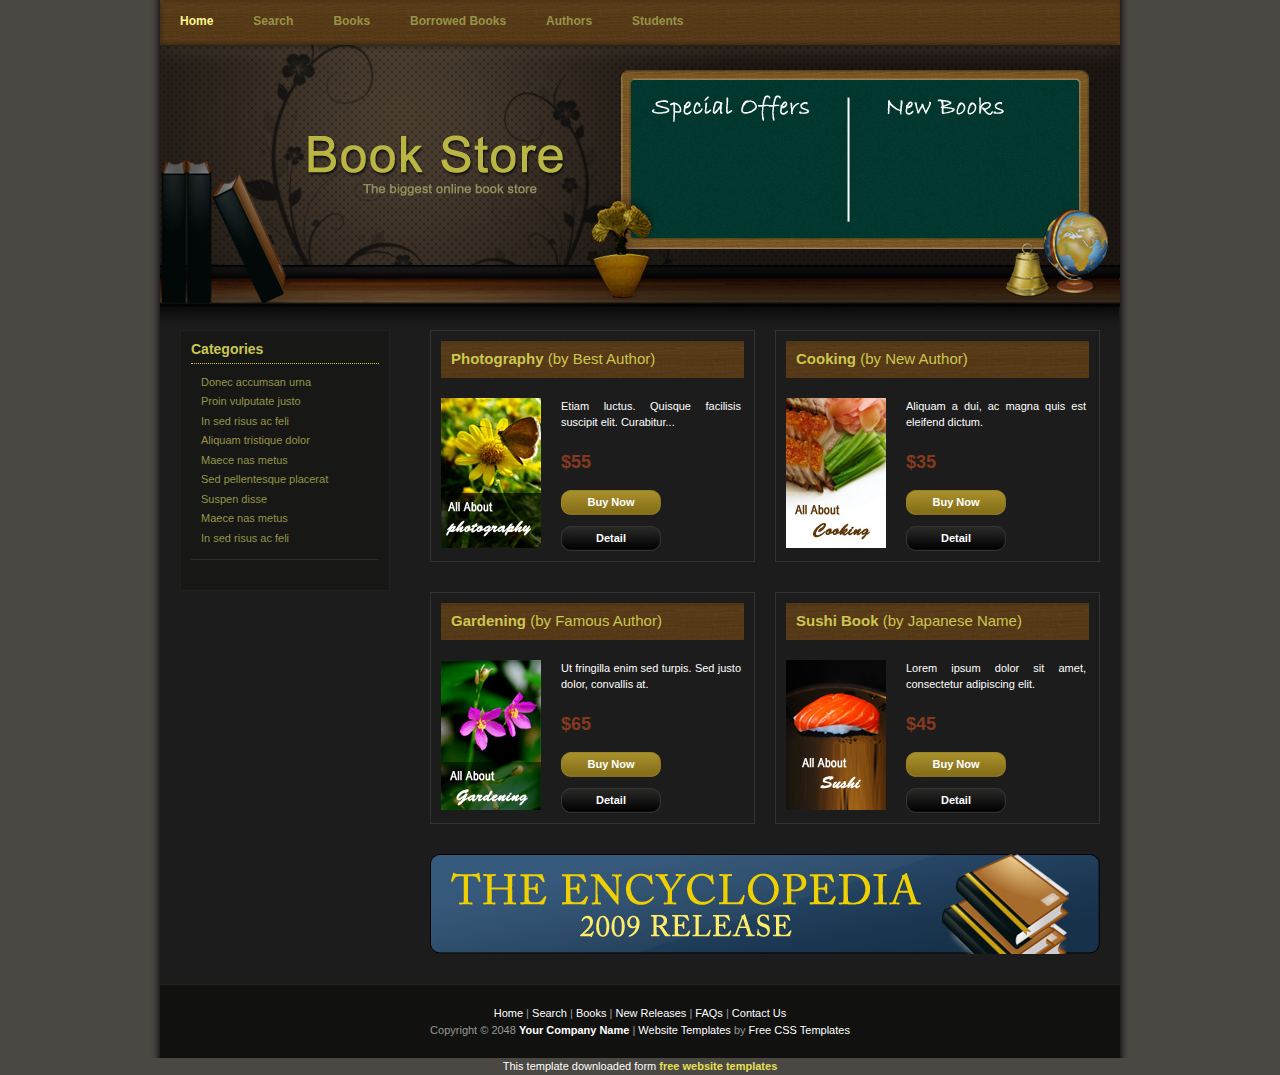
==== front-end/index.html @ 929067f2 "15_1_Restful_api_flask_app" ====
<!DOCTYPE html PUBLIC "-//W3C//DTD XHTML 1.0 Transitional//EN" "http://www.w3.org/TR/xhtml1/DTD/xhtml1-transitional.dtd">
<html lang ="http://www.w3.org/1999/xhtml">
<head>
<meta http-equiv="Content-Type" content="text/html; charset=utf-8" />
<title>Book Store Template, Free CSS Template, CSS Website Layout</title>
<meta name="keywords" content="Book Store Template, Free CSS Template, CSS Website Layout, CSS, HTML" />
<meta name="description" content="Book Store Template, Free CSS Template, Download CSS Website" />
<link href="templatemo_style.css" rel="stylesheet" type="text/css" />
</head>
<body>
<!--  Free CSS Templates from www.templatemo.com -->
<div id="templatemo_container">
	<div id="templatemo_menu">
    	<ul>
            <li><a href="index.html" class="current">Home</a></li>
            <li><a href="subpage.html">Search</a></li>
            <li><a href="subpage.html">Books</a></li>            
            <li><a href="subpage.html">Borrowed Books</a></li>  
            <li><a href="#">Authors</a></li> 
            <li><a href="#">Students</a></li>
    	</ul>
    </div> <!-- end of menu -->
    
    <div id="templatemo_header">
    </div> <!-- end of header -->
    
    <div id="templatemo_content">
    	
        <div id="templatemo_content_left">
        	<div class="templatemo_content_left_section">
            	<h1>Categories</h1>
                <ul>
                    <li><a href="subpage.html">Donec accumsan urna</a></li>
                    <li><a href="subpage.html">Proin vulputate justo</a></li>
                    <li><a href="#">In sed risus ac feli</a></li>
                    <li><a href="#">Aliquam tristique dolor</a></li>
                    <li><a href="#">Maece nas metus</a></li>
                    <li><a href="#">Sed pellentesque placerat</a></li>
                    <li><a href="#">Suspen disse</a></li>
                    <li><a href="#">Maece nas metus</a></li>
                    <li><a href="#">In sed risus ac feli</a></li>
            	</ul>
            </div>
        </div> <!-- end of content left -->
        
        <div id="templatemo_content_right">
        	<div class="templatemo_product_box">
            	<h1>Photography  <span>(by Best Author)</span></h1>
   	      <img src="images/templatemo_image_01.jpg" alt="image" />
                <div class="product_info">
                	<p>Etiam luctus. Quisque facilisis suscipit elit. Curabitur...</p>
                  <h3>$55</h3>
                    <div class="buy_now_button"><a href="subpage.html">Buy Now</a></div>
                    <div class="detail_button"><a href="subpage.html">Detail</a></div>
                </div>
                <div class="cleaner">&nbsp;</div>
            </div>
            
            <div class="cleaner_with_width">&nbsp;</div>
            
            <div class="templatemo_product_box">
            	<h1>Cooking  <span>(by New Author)</span></h1>
       	    <img src="images/templatemo_image_02.jpg" alt="image" />
                <div class="product_info">
                	<p>Aliquam a dui, ac magna quis est eleifend dictum.</p>
                    <h3>$35</h3>
                    <div class="buy_now_button"><a href="subpage.html">Buy Now</a></div>
                    <div class="detail_button"><a href="subpage.html">Detail</a></div>
                </div>
                <div class="cleaner">&nbsp;</div>
            </div>
            
            <div class="cleaner_with_height">&nbsp;</div>
            
            <div class="templatemo_product_box">
            	<h1>Gardening <span>(by Famous Author)</span></h1>
   	      <img src="images/templatemo_image_03.jpg" alt="image" />
                <div class="product_info">
                	<p>Ut fringilla enim sed turpis. Sed justo dolor, convallis at.</p>
                    <h3>$65</h3>
                    <div class="buy_now_button"><a href="subpage.html">Buy Now</a></div>
                    <div class="detail_button"><a href="subpage.html">Detail</a></div>
                </div>
                <div class="cleaner">&nbsp;</div>
            </div>
            
            <div class="cleaner_with_width">&nbsp;</div>
            
            <div class="templatemo_product_box">
            	<h1>Sushi Book  <span>(by Japanese Name)</span></h1>
            	<img src="images/templatemo_image_04.jpg" alt="image" />
                <div class="product_info">
                	<p>Lorem ipsum dolor sit amet, consectetur adipiscing elit. </p>
                    <h3>$45</h3>
                    <div class="buy_now_button"><a href="subpage.html">Buy Now</a></div>
                    <div class="detail_button"><a href="subpage.html">Detail</a></div>
                </div>
                <div class="cleaner">&nbsp;</div>
            </div>
            
            <div class="cleaner_with_height">&nbsp;</div>
            
            <a href="subpage.html"><img src="images/templatemo_ads.jpg" alt="ads" /></a>
        </div> <!-- end of content right -->
    
    	<div class="cleaner_with_height">&nbsp;</div>
    </div> <!-- end of content -->
    
    <div id="templatemo_footer">
    
	       <a href="subpage.html">Home</a> | <a href="subpage.html">Search</a> | <a href="subpage.html">Books</a> | <a href="#">New Releases</a> | <a href="#">FAQs</a> | <a href="#">Contact Us</a><br />
        Copyright © 2048 <a href="#"><strong>Your Company Name</strong></a> | <a href="http://www.iwebsitetemplate.com" target="_parent">Website Templates</a> by <a href="http://www.templatemo.com" target="_parent" title="free css templates">Free CSS Templates</a>	</div> 
    <!-- end of footer -->
<!--  Free CSS Template www.templatemo.com -->
</div> <!-- end of container -->
<div style="text-align:center">This template  downloaded form <a href='http://all-free-download.com/free-website-templates/'>free website templates</a></div></body>
</html>
---- front-end/templatemo_style.css ----
/*
CSS Credit: http://www.templatemo.com/
*/

body {
	margin: 0;
	padding: 0;
	line-height: 1.5em;
	font-family: Verdana, Arial, san-serif;
	font-size: 11px;
	color: #ffffff;
	background: #4b4743;
}

a:link, a:visited { color: #e6e154; text-decoration: none; font-weight: bold;} 
a:active, a:hover { color: #e6e154; text-decoration: underline;}

p {
	margin: 0px;
	padding: 0px;
}

img {
	margin: 0px;
	padding: 0px;
	border: none;
}


.cleaner {
	clear: both;
	width: 100%;
	height: 1px;
	font-size: 1px;	
}

.cleaner_with_height {
	clear: both;
	width: 100%;
	height: 30px;
	font-size: 1px;	
}

.cleaner_with_width {
	float: left;
	width: 20px;
	height: 30px;
	font-size: 1px;	
}

.buy_now_button a{
	clear: both;
	text-align: center;
	display: block;
	width: 100px;
	padding: 4px 0 5px 0;
	margin-bottom: 10px; 
	background: url(images/templatemo_btn_02.jpg) no-repeat;
	color: #FFFFFF;
	font-weight: bold;
	text-decoration: none;
}

.detail_button a{
	clear: both;
	text-align: center;
	display: block;
	width: 100px;
	padding: 4px 0 5px 0;
	margin-bottom: 10px; 
	background: url(images/templatemo_btn_01.jpg) no-repeat;
	color: #ffffff;
	font-weight: bold;
	text-decoration: none;
}

#templatemo_container{
	width: 960px;
	margin: 0 auto;
	padding: 0 10px;
	background: #1c1c1b url(images/templatemo_bg.jpg) repeat-y;
}


/* menu */

#templatemo_menu {
	clear: both;
	width: 960px;
	height: 45px;
	background: url(images/templatemo_menu_bg.jpg) no-repeat;
}

#templatemo_menu ul {
	padding: 13px 0 0 0;
	margin: 0;
	list-style: none;
}

#templatemo_menu ul li{
	display: inline;
}

#templatemo_menu ul li a{
	float: left;
	padding: 0 20px;
	font-size: 12px;
	font-weight: bold;
	text-align: center;
	text-decoration: none;
	color: #969547;
}

#templatemo_menu li a:hover, #templatemo_menu li .current{
	color: #fcf88e;
}

/* end of menu*/

/* header */
#templatemo_header {
	clear: both;
	width: 960px;
	height: 285px;
	padding: 0;
	margin: 0;
	background: url(images/templatemo_header_bg.jpg) no-repeat;
}

#templatemo_header a,a:hover {
	color: #ffffff;
}

#templatemo_header #templatemo_special_offers {
	float: left;
	font-size: 14px;	
	margin-top: 95px;
	margin-left: 490px;
	width: 180px;
}

#templatemo_special_offers a {
	font-size: 12px;
}

#templatemo_special_offers  p {
	margin: 0 0 20px 0;
}
#templatemo_special_offers p span {
	font-size: 18px;
}

#templatemo_header #templatemo_new_books {
	float: left;
	margin-top: 90px;	
	margin-left: 55px;
	width: 180px;
}

#templatemo_new_books ul {
	 margin: 0 0 10px 0;
	 padding: 0 0 0 20px;
}

#templatemo_new_books li {
	 margin: 0;
	 padding: 0; 
}


/* end of header */


/* content */
#templatemo_content {
	clear: both;
	width: 920px;
	padding: 0 20px;
}

#templatemo_content #templatemo_content_left {
	float: left;
	width: 188px;
	padding: 10px;
	background-color: #171716;
	border: 1px solid #212120;
}

#templatemo_content #templatemo_content_right {
	float: right;
	width: 670px;
}


#templatemo_content_left .templatemo_content_left_section{
	clear: both;
	padding-bottom: 10px;
	border-bottom: 1px solid #2b2b2a;
	margin-bottom: 20px;
}

.templatemo_content_left_section h1 {
	font-size: 14px;
	color: #cbc750;
	padding: 0 0 5px 0;
	margin: 0 0 10px 0;
	border-bottom: 1px dotted #cbc750;
}

.templatemo_content_left_section ul {
	padding: 0;
	margin: 0;
}

.templatemo_content_left_section ul li{
	padding: 0 0 3px 10px;	
	list-style: none;
}

.templatemo_content_left_section ul li a{
	font-weight: normal;
	text-decoration: none;
	color: #969547;
}

.templatemo_content_left_section li a:hover, .templatemo_content_left_section li .current{
	color: #fcf88e;
}





#templatemo_content_right .templatemo_product_box {
	float: left;
	width: 303px;
	height: 210px;
	padding: 10px;
	border: 1px solid #333;
}

#templatemo_content_right h1 {
	padding: 10px;
	margin: 0 0 20px 0;
	font-size: 15px;
	color: #cbc750;
	background: url(images/templatemo_h1_bg.jpg);
}

#templatemo_content_right h2 {
	padding: 0 0 0 0;
	margin: 0 0 20px 0;
	font-size: 12px;
	color: #e6e154;
}

#templatemo_content_right h3 {
	padding: 0;
	margin: 0 0 20px 0;
	font-size: 18px;
	color: #85391f;
}

#templatemo_content_right ul {
	margin: 0 0 20px 0;
	padding: 0 0 0 20px;
	list-style: none;
}

#templatemo_content_right li {
	padding: 0 0 3px 0;
}

#templatemo_content_right .image_panel {
	float: left;
	width: 100px;
	margin-right: 20px;
}

#templatemo_content_right p {
	text-align: justify;
	padding: 0 0 8px 0;
}

.templatemo_product_box h1 span {
	font-weight: normal;
}

.templatemo_product_box img {
	float: left;
	margin-right: 20px;
}

.templatemo_product_box .product_info {
	float: left;
	width: 180px;
}

.product_info p {
	margin-bottom: 15px;
}

/* end of content */

/* footer */
#templatemo_footer {
	clear: both;
	width: 960px;
	padding: 20px 0px 20px 0;
	text-align: center;
	border-top: 1px solid #25211e;
	color: #999;
	background-color: #111110;
}

#templatemo_footer a{
	color: #fff;
	font-weight: normal;
}
/* end of footer */
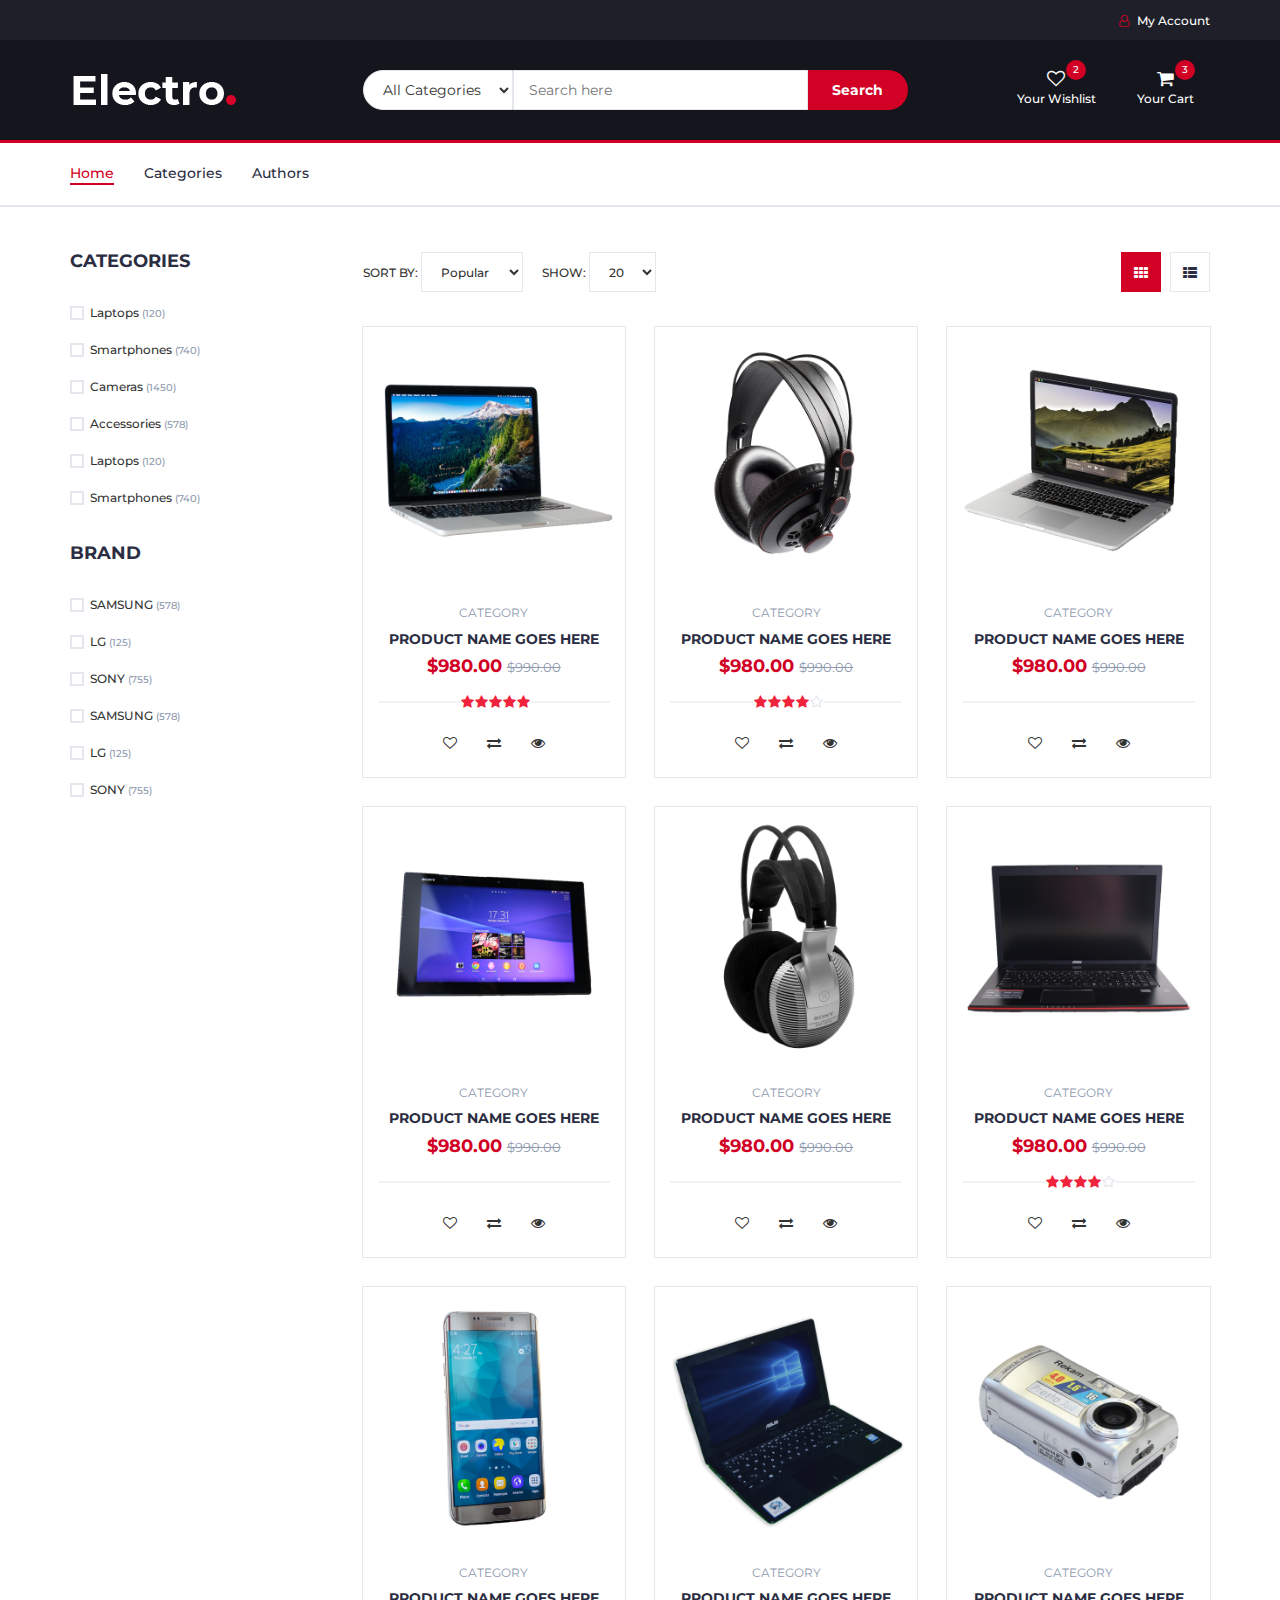
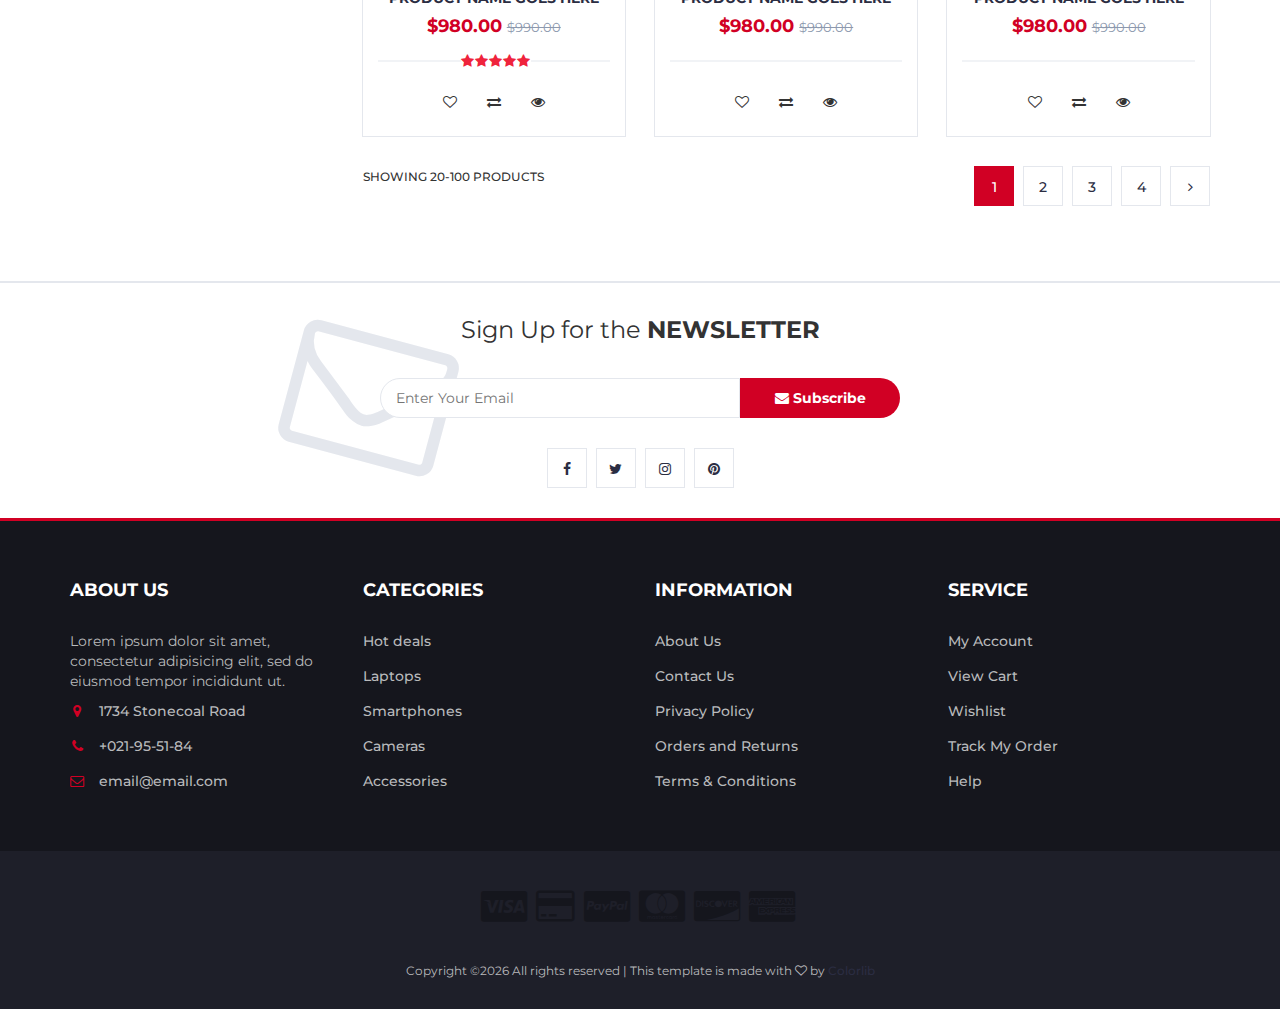
==== commit 06c117c4: "add_new_front_end_template" ====
--- a/front-end/index.html
+++ b/front-end/index.html
@@ -1,117 +1,756 @@
-<!DOCTYPE html PUBLIC "-//W3C//DTD XHTML 1.0 Transitional//EN" "http://www.w3.org/TR/xhtml1/DTD/xhtml1-transitional.dtd">
-<html lang ="http://www.w3.org/1999/xhtml">
-<head>
-<meta http-equiv="Content-Type" content="text/html; charset=utf-8" />
-<title>Book Store Template, Free CSS Template, CSS Website Layout</title>
-<meta name="keywords" content="Book Store Template, Free CSS Template, CSS Website Layout, CSS, HTML" />
-<meta name="description" content="Book Store Template, Free CSS Template, Download CSS Website" />
-<link href="templatemo_style.css" rel="stylesheet" type="text/css" />
-</head>
-<body>
-<!--  Free CSS Templates from www.templatemo.com -->
-<div id="templatemo_container">
-	<div id="templatemo_menu">
-    	<ul>
-            <li><a href="index.html" class="current">Home</a></li>
-            <li><a href="subpage.html">Search</a></li>
-            <li><a href="subpage.html">Books</a></li>            
-            <li><a href="subpage.html">Borrowed Books</a></li>  
-            <li><a href="#">Authors</a></li> 
-            <li><a href="#">Students</a></li>
-    	</ul>
-    </div> <!-- end of menu -->
-    
-    <div id="templatemo_header">
-    </div> <!-- end of header -->
-    
-    <div id="templatemo_content">
-    	
-        <div id="templatemo_content_left">
-        	<div class="templatemo_content_left_section">
-            	<h1>Categories</h1>
-                <ul>
-                    <li><a href="subpage.html">Donec accumsan urna</a></li>
-                    <li><a href="subpage.html">Proin vulputate justo</a></li>
-                    <li><a href="#">In sed risus ac feli</a></li>
-                    <li><a href="#">Aliquam tristique dolor</a></li>
-                    <li><a href="#">Maece nas metus</a></li>
-                    <li><a href="#">Sed pellentesque placerat</a></li>
-                    <li><a href="#">Suspen disse</a></li>
-                    <li><a href="#">Maece nas metus</a></li>
-                    <li><a href="#">In sed risus ac feli</a></li>
-            	</ul>
-            </div>
-        </div> <!-- end of content left -->
-        
-        <div id="templatemo_content_right">
-        	<div class="templatemo_product_box">
-            	<h1>Photography  <span>(by Best Author)</span></h1>
-   	      <img src="images/templatemo_image_01.jpg" alt="image" />
-                <div class="product_info">
-                	<p>Etiam luctus. Quisque facilisis suscipit elit. Curabitur...</p>
-                  <h3>$55</h3>
-                    <div class="buy_now_button"><a href="subpage.html">Buy Now</a></div>
-                    <div class="detail_button"><a href="subpage.html">Detail</a></div>
-                </div>
-                <div class="cleaner">&nbsp;</div>
-            </div>
-            
-            <div class="cleaner_with_width">&nbsp;</div>
-            
-            <div class="templatemo_product_box">
-            	<h1>Cooking  <span>(by New Author)</span></h1>
-       	    <img src="images/templatemo_image_02.jpg" alt="image" />
-                <div class="product_info">
-                	<p>Aliquam a dui, ac magna quis est eleifend dictum.</p>
-                    <h3>$35</h3>
-                    <div class="buy_now_button"><a href="subpage.html">Buy Now</a></div>
-                    <div class="detail_button"><a href="subpage.html">Detail</a></div>
-                </div>
-                <div class="cleaner">&nbsp;</div>
-            </div>
-            
-            <div class="cleaner_with_height">&nbsp;</div>
-            
-            <div class="templatemo_product_box">
-            	<h1>Gardening <span>(by Famous Author)</span></h1>
-   	      <img src="images/templatemo_image_03.jpg" alt="image" />
-                <div class="product_info">
-                	<p>Ut fringilla enim sed turpis. Sed justo dolor, convallis at.</p>
-                    <h3>$65</h3>
-                    <div class="buy_now_button"><a href="subpage.html">Buy Now</a></div>
-                    <div class="detail_button"><a href="subpage.html">Detail</a></div>
-                </div>
-                <div class="cleaner">&nbsp;</div>
-            </div>
-            
-            <div class="cleaner_with_width">&nbsp;</div>
-            
-            <div class="templatemo_product_box">
-            	<h1>Sushi Book  <span>(by Japanese Name)</span></h1>
-            	<img src="images/templatemo_image_04.jpg" alt="image" />
-                <div class="product_info">
-                	<p>Lorem ipsum dolor sit amet, consectetur adipiscing elit. </p>
-                    <h3>$45</h3>
-                    <div class="buy_now_button"><a href="subpage.html">Buy Now</a></div>
-                    <div class="detail_button"><a href="subpage.html">Detail</a></div>
-                </div>
-                <div class="cleaner">&nbsp;</div>
-            </div>
-            
-            <div class="cleaner_with_height">&nbsp;</div>
-            
-            <a href="subpage.html"><img src="images/templatemo_ads.jpg" alt="ads" /></a>
-        </div> <!-- end of content right -->
-    
-    	<div class="cleaner_with_height">&nbsp;</div>
-    </div> <!-- end of content -->
-    
-    <div id="templatemo_footer">
-    
-	       <a href="subpage.html">Home</a> | <a href="subpage.html">Search</a> | <a href="subpage.html">Books</a> | <a href="#">New Releases</a> | <a href="#">FAQs</a> | <a href="#">Contact Us</a><br />
-        Copyright © 2048 <a href="#"><strong>Your Company Name</strong></a> | <a href="http://www.iwebsitetemplate.com" target="_parent">Website Templates</a> by <a href="http://www.templatemo.com" target="_parent" title="free css templates">Free CSS Templates</a>	</div> 
-    <!-- end of footer -->
-<!--  Free CSS Template www.templatemo.com -->
-</div> <!-- end of container -->
-<div style="text-align:center">This template  downloaded form <a href='http://all-free-download.com/free-website-templates/'>free website templates</a></div></body>
-</html>+<!DOCTYPE html>
+<html lang="en">
+	<head>
+		<meta charset="utf-8">
+		<meta http-equiv="X-UA-Compatible" content="IE=edge">
+		<meta name="viewport" content="width=device-width, initial-scale=1">
+		 <!-- The above 3 meta tags *must* come first in the head; any other head content must come *after* these tags -->
+
+		<title>Electro - Library</title>
+
+ 		<!-- Google font -->
+ 		<link href="https://fonts.googleapis.com/css?family=Montserrat:400,500,700" rel="stylesheet">
+
+ 		<!-- Bootstrap -->
+ 		<link type="text/css" rel="stylesheet" href="css/bootstrap.min.css"/>
+
+ 		<!-- Slick -->
+ 		<link type="text/css" rel="stylesheet" href="css/slick.css"/>
+ 		<link type="text/css" rel="stylesheet" href="css/slick-theme.css"/>
+
+ 		<!-- nouislider -->
+ 		<link type="text/css" rel="stylesheet" href="css/nouislider.min.css"/>
+
+ 		<!-- Font Awesome Icon -->
+ 		<link rel="stylesheet" href="css/font-awesome.min.css">
+
+ 		<!-- Custom stlylesheet -->
+ 		<link type="text/css" rel="stylesheet" href="css/style.css"/>
+
+		<!-- HTML5 shim and Respond.js for IE8 support of HTML5 elements and media queries -->
+		<!-- WARNING: Respond.js doesn't work if you view the page via file:// -->
+		<!--[if lt IE 9]>
+		  <script src="https://oss.maxcdn.com/html5shiv/3.7.3/html5shiv.min.js"></script>
+		  <script src="https://oss.maxcdn.com/respond/1.4.2/respond.min.js"></script>
+		<![endif]-->
+
+    </head>
+	<body>
+		<!-- HEADER -->
+		<header>
+			<!-- TOP HEADER -->
+			<div id="top-header">
+				<div class="container">
+					<ul class="header-links pull-right">
+						<li><a href="#"><i class="fa fa-user-o"></i> My Account</a></li>
+					</ul>
+				</div>
+			</div>
+			<!-- /TOP HEADER -->
+
+			<!-- MAIN HEADER -->
+			<div id="header">
+				<!-- container -->
+				<div class="container">
+					<!-- row -->
+					<div class="row">
+						<!-- LOGO -->
+						<div class="col-md-3">
+							<div class="header-logo">
+								<a href="#" class="logo">
+									<img src="./img/logo.png" alt="">
+								</a>
+							</div>
+						</div>
+						<!-- /LOGO -->
+
+						<!-- SEARCH BAR -->
+						<div class="col-md-6">
+							<div class="header-search">
+								<form>
+									<select class="input-select">
+										<option value="0">All Categories</option>
+										<option value="1">Category 01</option>
+										<option value="1">Category 02</option>
+									</select>
+									<input class="input" placeholder="Search here">
+									<button class="search-btn">Search</button>
+								</form>
+							</div>
+						</div>
+						<!-- /SEARCH BAR -->
+
+						<!-- ACCOUNT -->
+						<div class="col-md-3 clearfix">
+							<div class="header-ctn">
+								<!-- Wishlist -->
+								<div>
+									<a href="#">
+										<i class="fa fa-heart-o"></i>
+										<span>Your Wishlist</span>
+										<div class="qty">2</div>
+									</a>
+								</div>
+								<!-- /Wishlist -->
+
+								<!-- Cart -->
+								<div class="dropdown">
+									<a class="dropdown-toggle" data-toggle="dropdown" aria-expanded="true">
+										<i class="fa fa-shopping-cart"></i>
+										<span>Your Cart</span>
+										<div class="qty">3</div>
+									</a>
+									<div class="cart-dropdown">
+										<div class="cart-list">
+											<div class="product-widget">
+												<div class="product-img">
+													<img src="./img/product01.png" alt="">
+												</div>
+												<div class="product-body">
+													<h3 class="product-name"><a href="#">product name goes here</a></h3>
+													<h4 class="product-price"><span class="qty">1x</span>$980.00</h4>
+												</div>
+												<button class="delete"><i class="fa fa-close"></i></button>
+											</div>
+
+											<div class="product-widget">
+												<div class="product-img">
+													<img src="./img/product02.png" alt="">
+												</div>
+												<div class="product-body">
+													<h3 class="product-name"><a href="#">product name goes here</a></h3>
+													<h4 class="product-price"><span class="qty">3x</span>$980.00</h4>
+												</div>
+												<button class="delete"><i class="fa fa-close"></i></button>
+											</div>
+										</div>
+										<div class="cart-summary">
+											<small>3 Item(s) selected</small>
+											<h5>SUBTOTAL: $2940.00</h5>
+										</div>
+										<div class="cart-btns">
+											<a href="#">View Cart</a>
+											<a href="#">Checkout  <i class="fa fa-arrow-circle-right"></i></a>
+										</div>
+									</div>
+								</div>
+								<!-- /Cart -->
+
+								<!-- Menu Toogle -->
+								<div class="menu-toggle">
+									<a href="#">
+										<i class="fa fa-bars"></i>
+										<span>Menu</span>
+									</a>
+								</div>
+								<!-- /Menu Toogle -->
+							</div>
+						</div>
+						<!-- /ACCOUNT -->
+					</div>
+					<!-- row -->
+				</div>
+				<!-- container -->
+			</div>
+			<!-- /MAIN HEADER -->
+		</header>
+		<!-- /HEADER -->
+
+		<!-- NAVIGATION -->
+		<nav id="navigation">
+			<!-- container -->
+			<div class="container">
+				<!-- responsive-nav -->
+				<div id="responsive-nav">
+					<!-- NAV -->
+					<ul class="main-nav nav navbar-nav">
+						<li class="active"><a href="#">Home</a></li>
+						<li><a href="#">Categories</a></li>
+						<li><a href="#">Authors</a></li>
+					</ul>
+					<!-- /NAV -->
+				</div>
+				<!-- /responsive-nav -->
+			</div>
+			<!-- /container -->
+		</nav>
+		<!-- /NAVIGATION -->
+
+		<!-- SECTION -->
+		<div class="section">
+			<!-- container -->
+			<div class="container">
+				<!-- row -->
+				<div class="row">
+					<!-- ASIDE -->
+					<div id="aside" class="col-md-3">
+						<!-- aside Widget -->
+						<div class="aside">
+							<h3 class="aside-title">Categories</h3>
+							<div class="checkbox-filter">
+
+								<div class="input-checkbox">
+									<input type="checkbox" id="category-1">
+									<label for="category-1">
+										<span></span>
+										Laptops
+										<small>(120)</small>
+									</label>
+								</div>
+
+								<div class="input-checkbox">
+									<input type="checkbox" id="category-2">
+									<label for="category-2">
+										<span></span>
+										Smartphones
+										<small>(740)</small>
+									</label>
+								</div>
+
+								<div class="input-checkbox">
+									<input type="checkbox" id="category-3">
+									<label for="category-3">
+										<span></span>
+										Cameras
+										<small>(1450)</small>
+									</label>
+								</div>
+
+								<div class="input-checkbox">
+									<input type="checkbox" id="category-4">
+									<label for="category-4">
+										<span></span>
+										Accessories
+										<small>(578)</small>
+									</label>
+								</div>
+
+								<div class="input-checkbox">
+									<input type="checkbox" id="category-5">
+									<label for="category-5">
+										<span></span>
+										Laptops
+										<small>(120)</small>
+									</label>
+								</div>
+
+								<div class="input-checkbox">
+									<input type="checkbox" id="category-6">
+									<label for="category-6">
+										<span></span>
+										Smartphones
+										<small>(740)</small>
+									</label>
+								</div>
+							</div>
+						</div>
+						<!-- /aside Widget -->
+
+						<!-- aside Widget -->
+						<div class="aside">
+							<h3 class="aside-title">Brand</h3>
+							<div class="checkbox-filter">
+								<div class="input-checkbox">
+									<input type="checkbox" id="brand-1">
+									<label for="brand-1">
+										<span></span>
+										SAMSUNG
+										<small>(578)</small>
+									</label>
+								</div>
+								<div class="input-checkbox">
+									<input type="checkbox" id="brand-2">
+									<label for="brand-2">
+										<span></span>
+										LG
+										<small>(125)</small>
+									</label>
+								</div>
+								<div class="input-checkbox">
+									<input type="checkbox" id="brand-3">
+									<label for="brand-3">
+										<span></span>
+										SONY
+										<small>(755)</small>
+									</label>
+								</div>
+								<div class="input-checkbox">
+									<input type="checkbox" id="brand-4">
+									<label for="brand-4">
+										<span></span>
+										SAMSUNG
+										<small>(578)</small>
+									</label>
+								</div>
+								<div class="input-checkbox">
+									<input type="checkbox" id="brand-5">
+									<label for="brand-5">
+										<span></span>
+										LG
+										<small>(125)</small>
+									</label>
+								</div>
+								<div class="input-checkbox">
+									<input type="checkbox" id="brand-6">
+									<label for="brand-6">
+										<span></span>
+										SONY
+										<small>(755)</small>
+									</label>
+								</div>
+							</div>
+						</div>
+						<!-- /aside Widget -->
+					</div>
+					<!-- /ASIDE -->
+
+					<!-- STORE -->
+					<div id="store" class="col-md-9">
+						<!-- store top filter -->
+						<div class="store-filter clearfix">
+							<div class="store-sort">
+								<label>
+									Sort By:
+									<select class="input-select">
+										<option value="0">Popular</option>
+										<option value="1">Position</option>
+									</select>
+								</label>
+
+								<label>
+									Show:
+									<select class="input-select">
+										<option value="0">20</option>
+										<option value="1">50</option>
+									</select>
+								</label>
+							</div>
+							<ul class="store-grid">
+								<li class="active"><i class="fa fa-th"></i></li>
+								<li><a href="#"><i class="fa fa-th-list"></i></a></li>
+							</ul>
+						</div>
+						<!-- /store top filter -->
+
+						<!-- store products -->
+						<div class="row">
+							<!-- product -->
+							<div class="col-md-4 col-xs-6">
+								<div class="product">
+									<div class="product-img">
+										<img src="./img/product01.png" alt="">
+									</div>
+									<div class="product-body">
+										<p class="product-category">Category</p>
+										<h3 class="product-name"><a href="#">product name goes here</a></h3>
+										<h4 class="product-price">$980.00 <del class="product-old-price">$990.00</del></h4>
+										<div class="product-rating">
+											<i class="fa fa-star"></i>
+											<i class="fa fa-star"></i>
+											<i class="fa fa-star"></i>
+											<i class="fa fa-star"></i>
+											<i class="fa fa-star"></i>
+										</div>
+										<div class="product-btns">
+											<button class="add-to-wishlist"><i class="fa fa-heart-o"></i><span class="tooltipp">add to wishlist</span></button>
+											<button class="add-to-compare"><i class="fa fa-exchange"></i><span class="tooltipp">add to compare</span></button>
+											<button class="quick-view"><i class="fa fa-eye"></i><span class="tooltipp">quick view</span></button>
+										</div>
+									</div>
+									<div class="add-to-cart">
+										<button class="add-to-cart-btn"><i class="fa fa-shopping-cart"></i> add to cart</button>
+									</div>
+								</div>
+							</div>
+							<!-- /product -->
+
+							<!-- product -->
+							<div class="col-md-4 col-xs-6">
+								<div class="product">
+									<div class="product-img">
+										<img src="./img/product02.png" alt="">
+									</div>
+									<div class="product-body">
+										<p class="product-category">Category</p>
+										<h3 class="product-name"><a href="#">product name goes here</a></h3>
+										<h4 class="product-price">$980.00 <del class="product-old-price">$990.00</del></h4>
+										<div class="product-rating">
+											<i class="fa fa-star"></i>
+											<i class="fa fa-star"></i>
+											<i class="fa fa-star"></i>
+											<i class="fa fa-star"></i>
+											<i class="fa fa-star-o"></i>
+										</div>
+										<div class="product-btns">
+											<button class="add-to-wishlist"><i class="fa fa-heart-o"></i><span class="tooltipp">add to wishlist</span></button>
+											<button class="add-to-compare"><i class="fa fa-exchange"></i><span class="tooltipp">add to compare</span></button>
+											<button class="quick-view"><i class="fa fa-eye"></i><span class="tooltipp">quick view</span></button>
+										</div>
+									</div>
+									<div class="add-to-cart">
+										<button class="add-to-cart-btn"><i class="fa fa-shopping-cart"></i> add to cart</button>
+									</div>
+								</div>
+							</div>
+							<!-- /product -->
+
+							<div class="clearfix visible-sm visible-xs"></div>
+
+							<!-- product -->
+							<div class="col-md-4 col-xs-6">
+								<div class="product">
+									<div class="product-img">
+										<img src="./img/product03.png" alt="">
+									</div>
+									<div class="product-body">
+										<p class="product-category">Category</p>
+										<h3 class="product-name"><a href="#">product name goes here</a></h3>
+										<h4 class="product-price">$980.00 <del class="product-old-price">$990.00</del></h4>
+										<div class="product-rating">
+										</div>
+										<div class="product-btns">
+											<button class="add-to-wishlist"><i class="fa fa-heart-o"></i><span class="tooltipp">add to wishlist</span></button>
+											<button class="add-to-compare"><i class="fa fa-exchange"></i><span class="tooltipp">add to compare</span></button>
+											<button class="quick-view"><i class="fa fa-eye"></i><span class="tooltipp">quick view</span></button>
+										</div>
+									</div>
+									<div class="add-to-cart">
+										<button class="add-to-cart-btn"><i class="fa fa-shopping-cart"></i> add to cart</button>
+									</div>
+								</div>
+							</div>
+							<!-- /product -->
+
+							<div class="clearfix visible-lg visible-md"></div>
+
+							<!-- product -->
+							<div class="col-md-4 col-xs-6">
+								<div class="product">
+									<div class="product-img">
+										<img src="./img/product04.png" alt="">
+									</div>
+									<div class="product-body">
+										<p class="product-category">Category</p>
+										<h3 class="product-name"><a href="#">product name goes here</a></h3>
+										<h4 class="product-price">$980.00 <del class="product-old-price">$990.00</del></h4>
+										<div class="product-rating">
+										</div>
+										<div class="product-btns">
+											<button class="add-to-wishlist"><i class="fa fa-heart-o"></i><span class="tooltipp">add to wishlist</span></button>
+											<button class="add-to-compare"><i class="fa fa-exchange"></i><span class="tooltipp">add to compare</span></button>
+											<button class="quick-view"><i class="fa fa-eye"></i><span class="tooltipp">quick view</span></button>
+										</div>
+									</div>
+									<div class="add-to-cart">
+										<button class="add-to-cart-btn"><i class="fa fa-shopping-cart"></i> add to cart</button>
+									</div>
+								</div>
+							</div>
+							<!-- /product -->
+
+							<div class="clearfix visible-sm visible-xs"></div>
+
+							<!-- product -->
+							<div class="col-md-4 col-xs-6">
+								<div class="product">
+									<div class="product-img">
+										<img src="./img/product05.png" alt="">
+									</div>
+									<div class="product-body">
+										<p class="product-category">Category</p>
+										<h3 class="product-name"><a href="#">product name goes here</a></h3>
+										<h4 class="product-price">$980.00 <del class="product-old-price">$990.00</del></h4>
+										<div class="product-rating">
+										</div>
+										<div class="product-btns">
+											<button class="add-to-wishlist"><i class="fa fa-heart-o"></i><span class="tooltipp">add to wishlist</span></button>
+											<button class="add-to-compare"><i class="fa fa-exchange"></i><span class="tooltipp">add to compare</span></button>
+											<button class="quick-view"><i class="fa fa-eye"></i><span class="tooltipp">quick view</span></button>
+										</div>
+									</div>
+									<div class="add-to-cart">
+										<button class="add-to-cart-btn"><i class="fa fa-shopping-cart"></i> add to cart</button>
+									</div>
+								</div>
+							</div>
+							<!-- /product -->
+
+							<!-- product -->
+							<div class="col-md-4 col-xs-6">
+								<div class="product">
+									<div class="product-img">
+										<img src="./img/product06.png" alt="">
+									</div>
+									<div class="product-body">
+										<p class="product-category">Category</p>
+										<h3 class="product-name"><a href="#">product name goes here</a></h3>
+										<h4 class="product-price">$980.00 <del class="product-old-price">$990.00</del></h4>
+										<div class="product-rating">
+											<i class="fa fa-star"></i>
+											<i class="fa fa-star"></i>
+											<i class="fa fa-star"></i>
+											<i class="fa fa-star"></i>
+											<i class="fa fa-star-o"></i>
+										</div>
+										<div class="product-btns">
+											<button class="add-to-wishlist"><i class="fa fa-heart-o"></i><span class="tooltipp">add to wishlist</span></button>
+											<button class="add-to-compare"><i class="fa fa-exchange"></i><span class="tooltipp">add to compare</span></button>
+											<button class="quick-view"><i class="fa fa-eye"></i><span class="tooltipp">quick view</span></button>
+										</div>
+									</div>
+									<div class="add-to-cart">
+										<button class="add-to-cart-btn"><i class="fa fa-shopping-cart"></i> add to cart</button>
+									</div>
+								</div>
+							</div>
+							<!-- /product -->
+
+							<div class="clearfix visible-lg visible-md visible-sm visible-xs"></div>
+
+							<!-- product -->
+							<div class="col-md-4 col-xs-6">
+								<div class="product">
+									<div class="product-img">
+										<img src="./img/product07.png" alt="">
+									</div>
+									<div class="product-body">
+										<p class="product-category">Category</p>
+										<h3 class="product-name"><a href="#">product name goes here</a></h3>
+										<h4 class="product-price">$980.00 <del class="product-old-price">$990.00</del></h4>
+										<div class="product-rating">
+											<i class="fa fa-star"></i>
+											<i class="fa fa-star"></i>
+											<i class="fa fa-star"></i>
+											<i class="fa fa-star"></i>
+											<i class="fa fa-star"></i>
+										</div>
+										<div class="product-btns">
+											<button class="add-to-wishlist"><i class="fa fa-heart-o"></i><span class="tooltipp">add to wishlist</span></button>
+											<button class="add-to-compare"><i class="fa fa-exchange"></i><span class="tooltipp">add to compare</span></button>
+											<button class="quick-view"><i class="fa fa-eye"></i><span class="tooltipp">quick view</span></button>
+										</div>
+									</div>
+									<div class="add-to-cart">
+										<button class="add-to-cart-btn"><i class="fa fa-shopping-cart"></i> add to cart</button>
+									</div>
+								</div>
+							</div>
+							<!-- /product -->
+
+							<!-- product -->
+							<div class="col-md-4 col-xs-6">
+								<div class="product">
+									<div class="product-img">
+										<img src="./img/product08.png" alt="">
+									</div>
+									<div class="product-body">
+										<p class="product-category">Category</p>
+										<h3 class="product-name"><a href="#">product name goes here</a></h3>
+										<h4 class="product-price">$980.00 <del class="product-old-price">$990.00</del></h4>
+										<div class="product-rating">
+										</div>
+										<div class="product-btns">
+											<button class="add-to-wishlist"><i class="fa fa-heart-o"></i><span class="tooltipp">add to wishlist</span></button>
+											<button class="add-to-compare"><i class="fa fa-exchange"></i><span class="tooltipp">add to compare</span></button>
+											<button class="quick-view"><i class="fa fa-eye"></i><span class="tooltipp">quick view</span></button>
+										</div>
+									</div>
+									<div class="add-to-cart">
+										<button class="add-to-cart-btn"><i class="fa fa-shopping-cart"></i> add to cart</button>
+									</div>
+								</div>
+							</div>
+							<!-- /product -->
+
+							<div class="clearfix visible-sm visible-xs"></div>
+
+							<!-- product -->
+							<div class="col-md-4 col-xs-6">
+								<div class="product">
+									<div class="product-img">
+										<img src="./img/product09.png" alt="">
+									</div>
+									<div class="product-body">
+										<p class="product-category">Category</p>
+										<h3 class="product-name"><a href="#">product name goes here</a></h3>
+										<h4 class="product-price">$980.00 <del class="product-old-price">$990.00</del></h4>
+										<div class="product-rating">
+										</div>
+										<div class="product-btns">
+											<button class="add-to-wishlist"><i class="fa fa-heart-o"></i><span class="tooltipp">add to wishlist</span></button>
+											<button class="add-to-compare"><i class="fa fa-exchange"></i><span class="tooltipp">add to compare</span></button>
+											<button class="quick-view"><i class="fa fa-eye"></i><span class="tooltipp">quick view</span></button>
+										</div>
+									</div>
+									<div class="add-to-cart">
+										<button class="add-to-cart-btn"><i class="fa fa-shopping-cart"></i> add to cart</button>
+									</div>
+								</div>
+							</div>
+							<!-- /product -->
+						</div>
+						<!-- /store products -->
+
+						<!-- store bottom filter -->
+						<div class="store-filter clearfix">
+							<span class="store-qty">Showing 20-100 products</span>
+							<ul class="store-pagination">
+								<li class="active">1</li>
+								<li><a href="#">2</a></li>
+								<li><a href="#">3</a></li>
+								<li><a href="#">4</a></li>
+								<li><a href="#"><i class="fa fa-angle-right"></i></a></li>
+							</ul>
+						</div>
+						<!-- /store bottom filter -->
+					</div>
+					<!-- /STORE -->
+				</div>
+				<!-- /row -->
+			</div>
+			<!-- /container -->
+		</div>
+		<!-- /SECTION -->
+
+		<!-- NEWSLETTER -->
+		<div id="newsletter" class="section">
+			<!-- container -->
+			<div class="container">
+				<!-- row -->
+				<div class="row">
+					<div class="col-md-12">
+						<div class="newsletter">
+							<p>Sign Up for the <strong>NEWSLETTER</strong></p>
+							<form>
+								<input class="input" type="email" placeholder="Enter Your Email">
+								<button class="newsletter-btn"><i class="fa fa-envelope"></i> Subscribe</button>
+							</form>
+							<ul class="newsletter-follow">
+								<li>
+									<a href="#"><i class="fa fa-facebook"></i></a>
+								</li>
+								<li>
+									<a href="#"><i class="fa fa-twitter"></i></a>
+								</li>
+								<li>
+									<a href="#"><i class="fa fa-instagram"></i></a>
+								</li>
+								<li>
+									<a href="#"><i class="fa fa-pinterest"></i></a>
+								</li>
+							</ul>
+						</div>
+					</div>
+				</div>
+				<!-- /row -->
+			</div>
+			<!-- /container -->
+		</div>
+		<!-- /NEWSLETTER -->
+
+		<!-- FOOTER -->
+		<footer id="footer">
+			<!-- top footer -->
+			<div class="section">
+				<!-- container -->
+				<div class="container">
+					<!-- row -->
+					<div class="row">
+						<div class="col-md-3 col-xs-6">
+							<div class="footer">
+								<h3 class="footer-title">About Us</h3>
+								<p>Lorem ipsum dolor sit amet, consectetur adipisicing elit, sed do eiusmod tempor incididunt ut.</p>
+								<ul class="footer-links">
+									<li><a href="#"><i class="fa fa-map-marker"></i>1734 Stonecoal Road</a></li>
+									<li><a href="#"><i class="fa fa-phone"></i>+021-95-51-84</a></li>
+									<li><a href="#"><i class="fa fa-envelope-o"></i>email@email.com</a></li>
+								</ul>
+							</div>
+						</div>
+
+						<div class="col-md-3 col-xs-6">
+							<div class="footer">
+								<h3 class="footer-title">Categories</h3>
+								<ul class="footer-links">
+									<li><a href="#">Hot deals</a></li>
+									<li><a href="#">Laptops</a></li>
+									<li><a href="#">Smartphones</a></li>
+									<li><a href="#">Cameras</a></li>
+									<li><a href="#">Accessories</a></li>
+								</ul>
+							</div>
+						</div>
+
+						<div class="clearfix visible-xs"></div>
+
+						<div class="col-md-3 col-xs-6">
+							<div class="footer">
+								<h3 class="footer-title">Information</h3>
+								<ul class="footer-links">
+									<li><a href="#">About Us</a></li>
+									<li><a href="#">Contact Us</a></li>
+									<li><a href="#">Privacy Policy</a></li>
+									<li><a href="#">Orders and Returns</a></li>
+									<li><a href="#">Terms & Conditions</a></li>
+								</ul>
+							</div>
+						</div>
+
+						<div class="col-md-3 col-xs-6">
+							<div class="footer">
+								<h3 class="footer-title">Service</h3>
+								<ul class="footer-links">
+									<li><a href="#">My Account</a></li>
+									<li><a href="#">View Cart</a></li>
+									<li><a href="#">Wishlist</a></li>
+									<li><a href="#">Track My Order</a></li>
+									<li><a href="#">Help</a></li>
+								</ul>
+							</div>
+						</div>
+					</div>
+					<!-- /row -->
+				</div>
+				<!-- /container -->
+			</div>
+			<!-- /top footer -->
+
+			<!-- bottom footer -->
+			<div id="bottom-footer" class="section">
+				<div class="container">
+					<!-- row -->
+					<div class="row">
+						<div class="col-md-12 text-center">
+							<ul class="footer-payments">
+								<li><a href="#"><i class="fa fa-cc-visa"></i></a></li>
+								<li><a href="#"><i class="fa fa-credit-card"></i></a></li>
+								<li><a href="#"><i class="fa fa-cc-paypal"></i></a></li>
+								<li><a href="#"><i class="fa fa-cc-mastercard"></i></a></li>
+								<li><a href="#"><i class="fa fa-cc-discover"></i></a></li>
+								<li><a href="#"><i class="fa fa-cc-amex"></i></a></li>
+							</ul>
+							<span class="copyright">
+								<!-- Link back to Colorlib can't be removed. Template is licensed under CC BY 3.0. -->
+								Copyright &copy;<script>document.write(new Date().getFullYear());</script> All rights reserved | This template is made with <i class="fa fa-heart-o" aria-hidden="true"></i> by <a href="https://colorlib.com" target="_blank">Colorlib</a>
+							<!-- Link back to Colorlib can't be removed. Template is licensed under CC BY 3.0. -->
+							</span>
+						</div>
+					</div>
+						<!-- /row -->
+				</div>
+				<!-- /container -->
+			</div>
+			<!-- /bottom footer -->
+		</footer>
+		<!-- /FOOTER -->
+
+		<!-- jQuery Plugins -->
+		<script src="js/jquery.min.js"></script>
+		<script src="js/bootstrap.min.js"></script>
+		<script src="js/slick.min.js"></script>
+		<script src="js/nouislider.min.js"></script>
+		<script src="js/jquery.zoom.min.js"></script>
+		<script src="js/main.js"></script>
+
+	</body>
+</html>
--- a/front-end/css/nouislider.min.css
+++ b/front-end/css/nouislider.min.css
@@ -0,0 +1 @@
+/*! nouislider - 10.0.0 - 2017-05-28 14:52:48 */.noUi-target,.noUi-target *{-webkit-touch-callout:none;-webkit-tap-highlight-color:transparent;-webkit-user-select:none;-ms-touch-action:none;touch-action:none;-ms-user-select:none;-moz-user-select:none;user-select:none;-moz-box-sizing:border-box;box-sizing:border-box}.noUi-target{position:relative;direction:ltr}.noUi-base{width:100%;height:100%;position:relative;z-index:1}.noUi-connect{position:absolute;right:0;top:0;left:0;bottom:0}.noUi-origin{position:absolute;height:0;width:0}.noUi-handle{position:relative;z-index:1}.noUi-state-tap .noUi-connect,.noUi-state-tap .noUi-origin{-webkit-transition:top .3s,right .3s,bottom .3s,left .3s;transition:top .3s,right .3s,bottom .3s,left .3s}.noUi-state-drag *{cursor:inherit!important}.noUi-base,.noUi-handle{-webkit-transform:translate3d(0,0,0);transform:translate3d(0,0,0)}.noUi-horizontal{height:18px}.noUi-horizontal .noUi-handle{width:34px;height:28px;left:-17px;top:-6px}.noUi-vertical{width:18px}.noUi-vertical .noUi-handle{width:28px;height:34px;left:-6px;top:-17px}.noUi-target{background:#FAFAFA;border-radius:4px;border:1px solid #D3D3D3;box-shadow:inset 0 1px 1px #F0F0F0,0 3px 6px -5px #BBB}.noUi-connect{background:#3FB8AF;border-radius:4px;box-shadow:inset 0 0 3px rgba(51,51,51,.45);-webkit-transition:background 450ms;transition:background 450ms}.noUi-draggable{cursor:ew-resize}.noUi-vertical .noUi-draggable{cursor:ns-resize}.noUi-handle{border:1px solid #D9D9D9;border-radius:3px;background:#FFF;cursor:default;box-shadow:inset 0 0 1px #FFF,inset 0 1px 7px #EBEBEB,0 3px 6px -3px #BBB}.noUi-active{box-shadow:inset 0 0 1px #FFF,inset 0 1px 7px #DDD,0 3px 6px -3px #BBB}.noUi-handle:after,.noUi-handle:before{content:"";display:block;position:absolute;height:14px;width:1px;background:#E8E7E6;left:14px;top:6px}.noUi-handle:after{left:17px}.noUi-vertical .noUi-handle:after,.noUi-vertical .noUi-handle:before{width:14px;height:1px;left:6px;top:14px}.noUi-vertical .noUi-handle:after{top:17px}[disabled] .noUi-connect{background:#B8B8B8}[disabled] .noUi-handle,[disabled].noUi-handle,[disabled].noUi-target{cursor:not-allowed}.noUi-pips,.noUi-pips *{-moz-box-sizing:border-box;box-sizing:border-box}.noUi-pips{position:absolute;color:#999}.noUi-value{position:absolute;white-space:nowrap;text-align:center}.noUi-value-sub{color:#ccc;font-size:10px}.noUi-marker{position:absolute;background:#CCC}.noUi-marker-large,.noUi-marker-sub{background:#AAA}.noUi-pips-horizontal{padding:10px 0;height:80px;top:100%;left:0;width:100%}.noUi-value-horizontal{-webkit-transform:translate3d(-50%,50%,0);transform:translate3d(-50%,50%,0)}.noUi-marker-horizontal.noUi-marker{margin-left:-1px;width:2px;height:5px}.noUi-marker-horizontal.noUi-marker-sub{height:10px}.noUi-marker-horizontal.noUi-marker-large{height:15px}.noUi-pips-vertical{padding:0 10px;height:100%;top:0;left:100%}.noUi-value-vertical{-webkit-transform:translate3d(0,50%,0);transform:translate3d(0,50%,0);padding-left:25px}.noUi-marker-vertical.noUi-marker{width:5px;height:2px;margin-top:-1px}.noUi-marker-vertical.noUi-marker-sub{width:10px}.noUi-marker-vertical.noUi-marker-large{width:15px}.noUi-tooltip{display:block;position:absolute;border:1px solid #D9D9D9;border-radius:3px;background:#fff;color:#000;padding:5px;text-align:center;white-space:nowrap}.noUi-horizontal .noUi-tooltip{-webkit-transform:translate(-50%,0);transform:translate(-50%,0);left:50%;bottom:120%}.noUi-vertical .noUi-tooltip{-webkit-transform:translate(0,-50%);transform:translate(0,-50%);top:50%;right:120%}--- a/front-end/css/style.css
+++ b/front-end/css/style.css
@@ -0,0 +1,2190 @@
+/*
+Template Name: Electro - HTML Ecommerce Template
+Author: yaminncco
+
+Colors:
+	Body 		: #333
+	Headers 	: #2B2D42
+	Primary 	: #D10024
+	Dark 		: #15161D ##1E1F29
+	Grey 		: #E4E7ED #FBFBFC #8D99AE #B9BABC
+
+Fonts: Montserrat
+
+Table OF Contents
+------------------------------------
+1 > GENERAL
+------ Typography
+------ Buttons
+------ Inputs
+------ Sections
+------ Breadcrumb
+2 > HEADER
+------ Top header
+------ Logo
+------ Search
+------ Cart
+3 > NAVIGATION
+------ Main nav
+------ Responsive Nav
+4 > CATEGORY SHOP
+5 > HOT DEAL
+6 > PRODUCT
+------ Product
+------ Widget product
+------ Product slick
+7 > STORE PAGE
+------ Aside
+------ Store
+8 > PRODUCT DETAILS PAGE
+------ Product view
+------ Product details
+------ Product tab
+9 > CHECKOUT PAGE
+10 > NEWSLETTER
+11 > FOOTER
+11 > SLICK STYLE
+12 > RESPONSIVE
+------------------------------------*/
+
+/*=========================================================
+	01 -> GENERAL
+===========================================================*/
+
+/*----------------------------*\
+	Typography
+\*----------------------------*/
+
+body {
+  font-family: 'Montserrat', sans-serif;
+  font-weight: 400;
+  color: #333;
+}
+
+h1, h2, h3, h4, h5, h6 {
+  color: #2B2D42;
+  font-weight: 700;
+  margin: 0 0 10px;
+}
+
+a {
+  color: #2B2D42;
+  font-weight: 500;
+  -webkit-transition: 0.2s color;
+  transition: 0.2s color;
+}
+
+a:hover, a:focus {
+  color: #D10024;
+  text-decoration: none;
+  outline: none;
+}
+
+ul, ol {
+  margin: 0;
+  padding: 0;
+  list-style: none
+}
+
+/*----------------------------*\
+	Buttons
+\*----------------------------*/
+
+.primary-btn {
+  display: inline-block;
+  padding: 12px 30px;
+  background-color: #D10024;
+  border: none;
+  border-radius: 40px;
+  color: #FFF;
+  text-transform: uppercase;
+  font-weight: 700;
+  text-align: center;
+  -webkit-transition: 0.2s all;
+  transition: 0.2s all;
+}
+
+.primary-btn:hover, .primary-btn:focus {
+  opacity: 0.9;
+  color: #FFF;
+}
+
+/*----------------------------*\
+	Inputs
+\*----------------------------*/
+
+/*-- Text input --*/
+
+.input {
+  height: 40px;
+  padding: 0px 15px;
+  border: 1px solid #E4E7ED;
+  background-color: #FFF;
+  width: 100%;
+}
+
+textarea.input {
+  padding: 15px;
+  min-height: 90px;
+}
+
+/*-- Number input --*/
+
+.input-number {
+  position: relative;
+}
+
+.input-number input[type="number"]::-webkit-inner-spin-button, .input-number input[type="number"]::-webkit-outer-spin-button {
+  -webkit-appearance: none;
+  margin: 0;
+}
+
+.input-number input[type="number"] {
+  -moz-appearance: textfield;
+  height: 40px;
+  width: 100%;
+  border: 1px solid #E4E7ED;
+  background-color: #FFF;
+  padding: 0px 35px 0px 15px;
+}
+
+.input-number .qty-up, .input-number .qty-down {
+  position: absolute;
+  display: block;
+  width: 20px;
+  height: 20px;
+  border: 1px solid #E4E7ED;
+  background-color: #FFF;
+  text-align: center;
+  font-weight: 700;
+  cursor: pointer;
+  -webkit-user-select: none;
+  -moz-user-select: none;
+  -ms-user-select: none;
+  user-select: none;
+}
+
+.input-number .qty-up {
+  right: 0;
+  top: 0;
+  border-bottom: 0px;
+}
+
+.input-number .qty-down {
+  right: 0;
+  bottom: 0;
+}
+
+.input-number .qty-up:hover, .input-number .qty-down:hover {
+  background-color: #E4E7ED;
+  color: #D10024;
+}
+
+/*-- Select input --*/
+
+.input-select {
+  padding: 0px 15px;
+  background: #FFF;
+  border: 1px solid #E4E7ED;
+  height: 40px;
+}
+
+/*-- checkbox & radio input --*/
+
+.input-radio, .input-checkbox {
+  position: relative;
+  display: block;
+}
+
+.input-radio input[type="radio"]:not(:checked), .input-radio input[type="radio"]:checked, .input-checkbox input[type="checkbox"]:not(:checked), .input-checkbox input[type="checkbox"]:checked {
+  position: absolute;
+  margin-left: -9999px;
+  visibility: hidden;
+}
+
+.input-radio label, .input-checkbox label {
+  font-weight: 500;
+  min-height: 20px;
+  padding-left: 20px;
+  margin-bottom: 5px;
+  cursor: pointer;
+}
+
+.input-radio input[type="radio"]+label span, .input-checkbox input[type="checkbox"]+label span {
+  position: absolute;
+  left: 0px;
+  top: 4px;
+  width: 14px;
+  height: 14px;
+  border: 2px solid #E4E7ED;
+  background: #FFF;
+}
+
+.input-radio input[type="radio"]+label span {
+  border-radius: 50%;
+}
+
+.input-radio input[type="radio"]+label span:after {
+  content: "";
+  position: absolute;
+  left: 50%;
+  top: 50%;
+  -webkit-transform: translate(-50%, -50%) scale(0);
+  -ms-transform: translate(-50%, -50%) scale(0);
+  transform: translate(-50%, -50%) scale(0);
+  background-color: #FFF;
+  width: 4px;
+  height: 4px;
+  border-radius: 50%;
+  opacity: 0;
+  -webkit-transition: all 0.2s;
+  transition: all 0.2s;
+}
+
+.input-checkbox input[type="checkbox"]+label span:after {
+  content: '✔';
+  position: absolute;
+  top: -2px;
+  left: 1px;
+  font-size: 10px;
+  color: #FFF;
+  opacity: 0;
+  -webkit-transform: scale(0);
+  -ms-transform: scale(0);
+  transform: scale(0);
+  -webkit-transition: all 0.2s;
+  transition: all 0.2s;
+}
+
+.input-radio input[type="radio"]:checked+label span, .input-checkbox input[type="checkbox"]:checked+label span {
+  background-color: #D10024;
+  border-color: #D10024;
+}
+
+.input-radio input[type="radio"]:checked+label span:after {
+  opacity: 1;
+  -webkit-transform: translate(-50%, -50%) scale(1);
+  -ms-transform: translate(-50%, -50%) scale(1);
+  transform: translate(-50%, -50%) scale(1);
+}
+
+.input-checkbox input[type="checkbox"]:checked+label span:after {
+  opacity: 1;
+  -webkit-transform: scale(1);
+  -ms-transform: scale(1);
+  transform: scale(1);
+}
+
+.input-radio .caption, .input-checkbox .caption {
+  margin-top: 5px;
+  max-height: 0;
+  overflow: hidden;
+  -webkit-transition: 0.3s max-height;
+  transition: 0.3s max-height;
+}
+
+.input-radio input[type="radio"]:checked~.caption, .input-checkbox input[type="checkbox"]:checked~.caption {
+  max-height: 800px;
+}
+
+/*----------------------------*\
+	Section
+\*----------------------------*/
+
+.section {
+  padding-top: 30px;
+  padding-bottom: 30px;
+}
+
+.section-title {
+  position: relative;
+  margin-bottom: 30px;
+  margin-top: 15px;
+}
+
+.section-title .title {
+  display: inline-block;
+  text-transform: uppercase;
+  margin: 0px;
+}
+
+.section-title .section-nav {
+  float: right;
+}
+
+.section-title .section-nav .section-tab-nav {
+  display: inline-block;
+}
+
+.section-tab-nav li {
+  display: inline-block;
+  margin-right: 15px;
+}
+
+.section-tab-nav li:last-child {
+  margin-right: 0px;
+}
+
+.section-tab-nav li a {
+  font-weight: 700;
+  color: #8D99AE;
+}
+
+.section-tab-nav li a:after {
+  content: "";
+  display: block;
+  width: 0%;
+  height: 2px;
+  background-color: #D10024;
+  -webkit-transition: 0.2s all;
+  transition: 0.2s all;
+}
+
+.section-tab-nav li.active a {
+  color: #D10024;
+}
+
+.section-tab-nav li a:hover:after, .section-tab-nav li a:focus:after, .section-tab-nav li.active a:after {
+  width: 100%;
+}
+
+.section-title .section-nav .products-slick-nav {
+  top: 0px;
+  right: 0px;
+}
+
+/*----------------------------*\
+	Breadcrumb
+\*----------------------------*/
+
+#breadcrumb {
+  padding: 30px 0px;
+  background: #FBFBFC;
+  border-bottom: 1px solid #E4E7ED;
+  margin-bottom: 30px;
+}
+
+#breadcrumb .breadcrumb-header {
+  display: inline-block;
+  margin-top: 0px;
+  margin-bottom: 0px;
+  margin-right: 15px;
+  text-transform: uppercase;
+}
+
+#breadcrumb .breadcrumb-tree {
+  display: inline-block;
+}
+
+#breadcrumb .breadcrumb-tree li {
+  display: inline-block;
+  font-size: 12px;
+  font-weight: 500;
+  text-transform: uppercase;
+}
+
+#breadcrumb .breadcrumb-tree li+li {
+  margin-left: 10px;
+}
+
+#breadcrumb .breadcrumb-tree li+li:before {
+  content: '/';
+  display: inline-block;
+  color: #8D99AE;
+  margin-right: 10px;
+}
+
+#breadcrumb .breadcrumb-tree li a {
+  color: #8D99AE;
+}
+
+#breadcrumb .breadcrumb-tree li a:hover {
+  color: #D10024;
+}
+
+/*=========================================================
+	02 -> HEADER
+===========================================================*/
+
+/*----------------------------*\
+	Top header
+\*----------------------------*/
+
+#top-header {
+  padding-top: 10px;
+  padding-bottom: 10px;
+  background-color: #1E1F29;
+}
+
+.header-links li {
+  display: inline-block;
+  margin-right: 15px;
+  font-size: 12px;
+}
+
+.header-links li:last-child {
+  margin-right: 0px;
+}
+
+.header-links li a {
+  color: #FFF;
+}
+
+.header-links li a:hover {
+  color: #D10024;
+}
+
+.header-links li i {
+  color: #D10024;
+  margin-right: 5px;
+}
+
+/*----------------------------*\
+	Logo
+\*----------------------------*/
+
+#header {
+  padding-top: 15px;
+  padding-bottom: 15px;
+  background-color: #15161D;
+}
+
+.header-logo {
+  float: left;
+}
+
+.header-logo .logo img {
+  display: block;
+}
+
+/*----------------------------*\
+	Search
+\*----------------------------*/
+
+.header-search {
+  padding: 15px 0px;
+}
+
+.header-search form {
+  position: relative;
+}
+
+.header-search form .input-select {
+  margin-right: -4px;
+  border-radius: 40px 0px 0px 40px;
+}
+
+.header-search form .input {
+  width: calc(100% - 260px);
+  margin-right: -4px;
+}
+
+.header-search form .search-btn {
+  height: 40px;
+  width: 100px;
+  background: #D10024;
+  color: #FFF;
+  font-weight: 700;
+  border: none;
+  border-radius: 0px 40px 40px 0px;
+}
+
+/*----------------------------*\
+	Cart
+\*----------------------------*/
+
+.header-ctn {
+  float: right;
+  padding: 15px 0px;
+}
+
+.header-ctn>div {
+  display: inline-block;
+}
+
+.header-ctn>div+div {
+  margin-left: 15px;
+}
+
+.header-ctn>div>a {
+  display: block;
+  position: relative;
+  width: 90px;
+  text-align: center;
+  color: #FFF;
+}
+
+.header-ctn>div>a>i {
+  display: block;
+  font-size: 18px;
+}
+
+.header-ctn>div>a>span {
+  font-size: 12px;
+}
+
+.header-ctn>div>a>.qty {
+  position: absolute;
+  right: 15px;
+  top: -10px;
+  width: 20px;
+  height: 20px;
+  line-height: 20px;
+  text-align: center;
+  border-radius: 50%;
+  font-size: 10px;
+  color: #FFF;
+  background-color: #D10024;
+}
+
+.header-ctn .menu-toggle {
+  display: none;
+}
+
+.cart-dropdown {
+  position: absolute;
+  width: 300px;
+  background: #FFF;
+  padding: 15px;
+  -webkit-box-shadow: 0px 0px 0px 2px #E4E7ED;
+  box-shadow: 0px 0px 0px 2px #E4E7ED;
+  z-index: 99;
+  right: 0;
+  opacity: 0;
+  visibility: hidden;
+}
+
+.dropdown.open>.cart-dropdown {
+  opacity: 1;
+  visibility: visible;
+}
+
+.cart-dropdown .cart-list {
+  max-height: 180px;
+  overflow-y: scroll;
+  margin-bottom: 15px;
+}
+
+.cart-dropdown .cart-list .product-widget {
+  padding: 0px;
+  -webkit-box-shadow: none;
+  box-shadow: none;
+}
+
+.cart-dropdown .cart-list .product-widget:last-child {
+  margin-bottom: 0px;
+}
+
+.cart-dropdown .cart-list .product-widget .product-img {
+  left: 0px;
+  top: 0px;
+}
+
+.cart-dropdown .cart-list .product-widget .product-body .product-price {
+  color: #2B2D42;
+}
+
+.cart-dropdown .cart-btns {
+  margin: 0px -17px -17px;
+}
+
+.cart-dropdown .cart-btns>a {
+  display: inline-block;
+  width: calc(50% - 0px);
+  padding: 12px;
+  background-color: #D10024;
+  color: #FFF;
+  text-align: center;
+  font-weight: 700;
+  -webkit-transition: 0.2s all;
+  transition: 0.2s all;
+}
+
+.cart-dropdown .cart-btns>a:first-child {
+  margin-right: -4px;
+  background-color: #1e1f29;
+}
+
+.cart-dropdown .cart-btns>a:hover {
+  opacity: 0.9;
+}
+
+.cart-dropdown .cart-summary {
+  border-top: 1px solid #E4E7ED;
+  padding-top: 15px;
+  padding-bottom: 15px;
+}
+
+/*=========================================================
+	03 -> Navigation
+===========================================================*/
+
+#navigation {
+  background: #FFF;
+  border-bottom: 2px solid #E4E7ED;
+  border-top: 3px solid #D10024;
+}
+
+/*----------------------------*\
+	Main nav
+\*----------------------------*/
+
+.main-nav>li+li {
+  margin-left: 30px
+}
+
+.main-nav>li>a {
+  padding: 20px 0px;
+}
+
+.main-nav>li>a:hover, .main-nav>li>a:focus, .main-nav>li.active>a {
+  color: #D10024;
+  background-color: transparent;
+}
+
+.main-nav>li>a:after {
+  content: "";
+  display: block;
+  width: 0%;
+  height: 2px;
+  background-color: #D10024;
+  -webkit-transition: 0.2s all;
+  transition: 0.2s all;
+}
+
+.main-nav>li>a:hover:after, .main-nav>li>a:focus:after, .main-nav>li.active>a:after {
+  width: 100%;
+}
+
+.header-ctn li.nav-toggle {
+  display: none;
+}
+
+/*----------------------------*\
+	responsive nav
+\*----------------------------*/
+
+@media only screen and (max-width: 991px) {
+  .header-ctn .menu-toggle {
+    display: inline-block;
+  }
+  #responsive-nav {
+    position: fixed;
+    left: 0;
+    top: 0;
+    background: #15161D;
+    height: 100vh;
+    max-width: 250px;
+    width: 0%;
+    overflow: hidden;
+    z-index: 22;
+    padding-top: 60px;
+    -webkit-transform: translateX(-100%);
+    -ms-transform: translateX(-100%);
+    transform: translateX(-100%);
+    -webkit-transition: 0.2s all;
+    transition: 0.2s all;
+  }
+  #responsive-nav.active {
+    -webkit-transform: translateX(0%);
+    -ms-transform: translateX(0%);
+    transform: translateX(0%);
+    width: 100%;
+  }
+  .main-nav {
+    margin: 0px;
+    float: none;
+  }
+  .main-nav>li {
+    display: block;
+    float: none;
+  }
+  .main-nav>li+li {
+    margin-left: 0px;
+  }
+  .main-nav>li>a {
+    padding: 15px;
+    color: #FFF;
+  }
+}
+
+/*=========================================================
+	04 -> CATEGORY SHOP
+===========================================================*/
+
+.shop {
+  position: relative;
+  overflow: hidden;
+  margin: 15px 0px;
+}
+
+.shop:before {
+  content: "";
+  position: absolute;
+  top: 0;
+  bottom: 0;
+  left: 0px;
+  width: 60%;
+  background: #D10024;
+  opacity: 0.9;
+  -webkit-transform: skewX(-45deg);
+  -ms-transform: skewX(-45deg);
+  transform: skewX(-45deg);
+}
+
+.shop:after {
+  content: "";
+  position: absolute;
+  top: 0;
+  bottom: 0;
+  left: 1px;
+  width: 100%;
+  background: #D10024;
+  opacity: 0.9;
+  -webkit-transform: skewX(-45deg) translateX(-100%);
+  -ms-transform: skewX(-45deg) translateX(-100%);
+  transform: skewX(-45deg) translateX(-100%);
+}
+
+.shop .shop-img {
+  position: relative;
+  background-color: #E4E7ED;
+  z-index: -1;
+}
+
+.shop .shop-img>img {
+  width: 100%;
+  -webkit-transition: 0.2s all;
+  transition: 0.2s all;
+}
+
+.shop:hover .shop-img>img {
+  -webkit-transform: scale(1.1);
+  -ms-transform: scale(1.1);
+  transform: scale(1.1);
+}
+
+.shop .shop-body {
+  position: absolute;
+  top: 0;
+  width: 75%;
+  padding: 30px;
+  z-index: 10;
+}
+
+.shop .shop-body h3 {
+  color: #FFF;
+}
+
+.shop .shop-body .cta-btn {
+  color: #FFF;
+  text-transform: uppercase;
+}
+
+/*=========================================================
+	05 -> HOT DEAL
+===========================================================*/
+
+#hot-deal.section {
+  padding: 60px 0px;
+  margin: 30px 0px;
+  background-color: #E4E7ED;
+  background-image: url('../img/hotdeal.png');
+  background-position: center;
+  background-repeat: no-repeat;
+}
+
+.hot-deal {
+  text-align: center;
+}
+
+.hot-deal .hot-deal-countdown {
+  margin-bottom: 30px;
+}
+
+.hot-deal .hot-deal-countdown>li {
+  position: relative;
+  display: inline-block;
+  width: 100px;
+  height: 100px;
+  background: #D10024e6;
+  text-align: center;
+  border-radius: 50%;
+  margin: 0px 5px;
+}
+
+.hot-deal .hot-deal-countdown>li>div {
+  position: absolute;
+  left: 0;
+  right: 0;
+  top: 50%;
+  -webkit-transform: translateY(-50%);
+  -ms-transform: translateY(-50%);
+  transform: translateY(-50%);
+}
+
+.hot-deal .hot-deal-countdown>li>div h3 {
+  color: #FFF;
+  margin-bottom: 0px;
+}
+
+.hot-deal .hot-deal-countdown>li>div span {
+  display: block;
+  font-size: 10px;
+  text-transform: uppercase;
+  color: #FFF;
+}
+
+.hot-deal p {
+  text-transform: uppercase;
+  font-size: 24px;
+}
+
+.hot-deal .cta-btn {
+  margin-top: 15px;
+}
+
+/*=========================================================
+	06 -> PRODUCT
+===========================================================*/
+
+/*----------------------------*\
+	product
+\*----------------------------*/
+
+.product {
+  position: relative;
+  margin: 15px 0px;
+  -webkit-box-shadow: 0px 0px 0px 0px #E4E7ED, 0px 0px 0px 1px #E4E7ED;
+  box-shadow: 0px 0px 0px 0px #E4E7ED, 0px 0px 0px 1px #E4E7ED;
+  -webkit-transition: 0.2s all;
+  transition: 0.2s all;
+}
+
+.product:hover {
+  -webkit-box-shadow: 0px 0px 6px 0px #E4E7ED, 0px 0px 0px 2px #D10024;
+  box-shadow: 0px 0px 6px 0px #E4E7ED, 0px 0px 0px 2px #D10024;
+}
+
+.product .product-img {
+  position: relative;
+}
+
+.product .product-img>img {
+  width: 100%;
+}
+
+.product .product-img .product-label {
+  position: absolute;
+  top: 15px;
+  right: 15px;
+}
+
+.product .product-img .product-label>span {
+  border: 2px solid;
+  padding: 2px 10px;
+  font-size: 12px;
+}
+
+.product .product-img .product-label>span.sale {
+  background-color: #FFF;
+  border-color: #D10024;
+  color: #D10024;
+}
+
+.product .product-img .product-label>span.new {
+  background-color: #D10024;
+  border-color: #D10024;
+  color: #FFF;
+}
+
+.product .product-body {
+  position: relative;
+  padding: 15px;
+  background-color: #FFF;
+  text-align: center;
+  z-index: 20;
+}
+
+.product .product-body .product-category {
+  text-transform: uppercase;
+  font-size: 12px;
+  color: #8D99AE;
+}
+
+.product .product-body .product-name {
+  text-transform: uppercase;
+  font-size: 14px;
+}
+
+.product .product-body .product-name>a {
+  font-weight: 700;
+}
+
+.product .product-body .product-name>a:hover, .product .product-body .product-name>a:focus {
+  color: #D10024;
+}
+
+.product .product-body .product-price {
+  color: #D10024;
+  font-size: 18px;
+}
+
+.product .product-body .product-price .product-old-price {
+  font-size: 70%;
+  font-weight: 400;
+  color: #8D99AE;
+}
+
+.product .product-body .product-rating {
+  position: relative;
+  margin: 15px 0px 10px;
+  height: 20px;
+}
+
+.product .product-body .product-rating>i {
+  position: relative;
+  width: 14px;
+  margin-right: -4px;
+  background: #FFF;
+  color: #E4E7ED;
+  z-index: 10;
+}
+
+.product .product-body .product-rating>i.fa-star {
+  color: #ef233c;
+}
+
+.product .product-body .product-rating:after {
+  content: "";
+  position: absolute;
+  top: 50%;
+  left: 0;
+  right: 0;
+  -webkit-transform: translateY(-50%);
+  -ms-transform: translateY(-50%);
+  transform: translateY(-50%);
+  height: 1px;
+  background-color: #E4E7ED;
+}
+
+.product .product-body .product-btns>button {
+  position: relative;
+  width: 40px;
+  height: 40px;
+  line-height: 40px;
+  background: transparent;
+  border: none;
+  -webkit-transition: 0.2s all;
+  transition: 0.2s all;
+}
+
+.product .product-body .product-btns>button:hover {
+  background-color: #E4E7ED;
+  color: #D10024;
+  border-radius: 50%;
+}
+
+.product .product-body .product-btns>button .tooltipp {
+  position: absolute;
+  bottom: 100%;
+  left: 50%;
+  -webkit-transform: translate(-50%, -15px);
+  -ms-transform: translate(-50%, -15px);
+  transform: translate(-50%, -15px);
+  width: 150px;
+  padding: 10px;
+  font-size: 12px;
+  line-height: 10px;
+  background: #1e1f29;
+  color: #FFF;
+  text-transform: uppercase;
+  z-index: 10;
+  opacity: 0;
+  visibility: hidden;
+  -webkit-transition: 0.2s all;
+  transition: 0.2s all;
+}
+
+.product .product-body .product-btns>button:hover .tooltipp {
+  opacity: 1;
+  visibility: visible;
+  -webkit-transform: translate(-50%, -5px);
+  -ms-transform: translate(-50%, -5px);
+  transform: translate(-50%, -5px);
+}
+
+.product .add-to-cart {
+  position: absolute;
+  left: 1px;
+  right: 1px;
+  bottom: 1px;
+  padding: 15px;
+  background: #1e1f29;
+  text-align: center;
+  -webkit-transform: translateY(0%);
+  -ms-transform: translateY(0%);
+  transform: translateY(0%);
+  -webkit-transition: 0.2s all;
+  transition: 0.2s all;
+  z-index: 2;
+}
+
+.product:hover .add-to-cart {
+  -webkit-transform: translateY(100%);
+  -ms-transform: translateY(100%);
+  transform: translateY(100%);
+}
+
+.product .add-to-cart .add-to-cart-btn {
+  position: relative;
+  border: 2px solid transparent;
+  height: 40px;
+  padding: 0 30px;
+  background-color: #ef233c;
+  color: #FFF;
+  text-transform: uppercase;
+  font-weight: 700;
+  border-radius: 40px;
+  -webkit-transition: 0.2s all;
+  transition: 0.2s all;
+}
+
+.product .add-to-cart .add-to-cart-btn>i {
+  position: absolute;
+  left: 0;
+  top: 0;
+  width: 40px;
+  height: 40px;
+  line-height: 38px;
+  color: #D10024;
+  opacity: 0;
+  visibility: hidden;
+}
+
+.product .add-to-cart .add-to-cart-btn:hover {
+  background-color: #FFF;
+  color: #D10024;
+  border-color: #D10024;
+  padding: 0px 30px 0px 50px;
+}
+
+.product .add-to-cart .add-to-cart-btn:hover>i {
+  opacity: 1;
+  visibility: visible;
+}
+
+/*----------------------------*\
+	Widget product
+\*----------------------------*/
+
+.product-widget {
+  position: relative;
+}
+
+.product-widget+.product-widget {
+  margin: 30px 0px;
+}
+
+.product-widget .product-img {
+  position: absolute;
+  left: 0px;
+  top: 0px;
+  width: 60px;
+}
+
+.product-widget .product-img>img {
+  width: 100%;
+}
+
+.product-widget .product-body {
+  padding-left: 75px;
+  min-height: 60px;
+}
+
+.product-widget .product-body .product-category {
+  text-transform: uppercase;
+  font-size: 10px;
+  color: #8D99AE;
+}
+
+.product-widget .product-body .product-name {
+  text-transform: uppercase;
+  font-size: 12px;
+}
+
+.product-widget .product-body .product-name>a {
+  font-weight: 700;
+}
+
+.product-widget .product-body .product-name>a:hover, .product-widget .product-body .product-name>a:focus {
+  color: #D10024;
+}
+
+.product-widget .product-body .product-price {
+  font-size: 14px;
+  color: #D10024;
+}
+
+.product-widget .product-body .product-price .product-old-price {
+  font-size: 70%;
+  font-weight: 400;
+  color: #8D99AE;
+}
+
+.product-widget .product-body .product-price .qty {
+  font-weight: 400;
+  margin-right: 10px;
+}
+
+.product-widget .delete {
+  position: absolute;
+  top: 0;
+  left: 0;
+  height: 14px;
+  width: 14px;
+  text-align: center;
+  font-size: 10px;
+  padding: 0;
+  background: #1e1f29;
+  border: none;
+  color: #FFF;
+}
+
+/*----------------------------*\
+	Products slick
+\*----------------------------*/
+
+.products-slick .slick-list {
+  padding-bottom: 60px;
+  margin-bottom: -60px;
+  z-index: 2;
+}
+
+.products-slick .product.slick-slide {
+  margin: 15px;
+}
+
+.products-tabs>.tab-pane {
+  display: block;
+  height: 0;
+  opacity: 0;
+  visibility: hidden;
+  overflow-y: hidden;
+  padding-bottom: 60px;
+  margin-bottom: -60px;
+}
+
+.products-tabs>.tab-pane.active {
+  opacity: 1;
+  visibility: visible;
+  height: auto;
+}
+
+.products-slick-nav {
+  position: absolute;
+  right: 15px;
+  z-index: 10;
+}
+
+.products-slick-nav .slick-prev, .products-slick-nav .slick-next {
+  position: static;
+  -webkit-transform: none;
+  -ms-transform: none;
+  transform: none;
+  width: 20px;
+  height: 20px;
+  display: inline-block !important;
+  margin: 0px 2px;
+}
+
+.products-slick-nav .slick-prev:before, .products-slick-nav .slick-next:before {
+  font-size: 14px;
+}
+
+/*=========================================================
+	07 -> PRODUCTS PAGE
+===========================================================*/
+
+/*----------------------------*\
+	Aside
+\*----------------------------*/
+
+.aside+.aside {
+  margin-top: 30px;
+}
+
+.aside>.aside-title {
+  text-transform: uppercase;
+  font-size: 18px;
+  margin: 15px 0px 30px;
+}
+
+/*-- checkbox Filter --*/
+
+.checkbox-filter>div+div {
+  margin-top: 10px;
+}
+
+.checkbox-filter .input-radio label, .checkbox-filter .input-checkbox label {
+  font-size: 12px;
+}
+
+.checkbox-filter .input-radio label small, .checkbox-filter .input-checkbox label small {
+  color: #8D99AE;
+}
+
+/*-- Price Filter --*/
+
+#price-slider {
+  margin-bottom: 15px;
+}
+
+.noUi-target {
+  background-color: #FFF;
+  -webkit-box-shadow: none;
+  box-shadow: none;
+  border: 1px solid #E4E7ED;
+  border-radius: 0px;
+}
+
+.noUi-connect {
+  background-color: #D10024;
+}
+
+.noUi-horizontal {
+  height: 6px;
+}
+
+.noUi-horizontal .noUi-handle {
+  width: 12px;
+  height: 12px;
+  left: -6px;
+  top: -4px;
+  border: none;
+  background: #D10024;
+  -webkit-box-shadow: none;
+  box-shadow: none;
+  border-radius: 50%;
+}
+
+.noUi-handle:before, .noUi-handle:after {
+  display: none;
+}
+
+.price-filter .input-number {
+  display: inline-block;
+  width: calc(50% - 7px);
+}
+
+/*----------------------------*\
+	Store
+\*----------------------------*/
+
+.store-filter {
+  margin-bottom: 15px;
+  margin-top: 15px;
+}
+
+/*-- Store Sort --*/
+
+.store-sort {
+  display: inline-block;
+}
+
+.store-sort label {
+  font-weight: 500;
+  font-size: 12px;
+  text-transform: uppercase;
+  margin-right: 15px;
+}
+
+/*-- Store Grid --*/
+
+.store-grid {
+  float: right;
+}
+
+.store-grid li {
+  display: inline-block;
+  width: 40px;
+  height: 40px;
+  line-height: 40px;
+  background-color: #FFF;
+  border: 1px solid #E4E7ED;
+  text-align: center;
+  -webkit-transition: 0.2s all;
+  transition: 0.2s all;
+}
+
+.store-grid li+li {
+  margin-left: 5px;
+}
+
+.store-grid li:hover {
+  background-color: #E4E7ED;
+  color: #D10024;
+}
+
+.store-grid li.active {
+  background-color: #D10024;
+  border-color: #D10024;
+  color: #FFF;
+  cursor: default;
+}
+
+.store-grid li a {
+  display: block;
+}
+
+/*-- Store Pagination --*/
+
+.store-pagination {
+  float: right;
+}
+
+.store-pagination li {
+  display: inline-block;
+  width: 40px;
+  height: 40px;
+  line-height: 40px;
+  text-align: center;
+  background-color: #FFF;
+  border: 1px solid #E4E7ED;
+  -webkit-transition: 0.2s all;
+  transition: 0.2s all;
+}
+
+.store-pagination li+li {
+  margin-left: 5px;
+}
+
+.store-pagination li:hover {
+  background-color: #E4E7ED;
+  color: #D10024;
+}
+
+.store-pagination li.active {
+  background-color: #D10024;
+  border-color: #D10024;
+  color: #FFF;
+  font-weight: 500;
+  cursor: default;
+}
+
+.store-pagination li a {
+  display: block;
+}
+
+.store-qty {
+  margin-right: 30px;
+  font-weight: 500;
+  text-transform: uppercase;
+  font-size: 12px;
+}
+
+/*=========================================================
+	08 -> PRODUCT DETAILS PAGE
+===========================================================*/
+
+/*----------------------------*\
+	Product view
+\*----------------------------*/
+
+#product-main-img .slick-prev {
+  -webkit-transform: translateX(-15px);
+  -ms-transform: translateX(-15px);
+  transform: translateX(-15px);
+  left: 15px;
+}
+
+#product-main-img .slick-next {
+  -webkit-transform: translateX(15px);
+  -ms-transform: translateX(15px);
+  transform: translateX(15px);
+  right: 15px;
+}
+
+#product-main-img .slick-prev, #product-main-img .slick-next {
+  opacity: 0;
+  visibility: hidden;
+  -webkit-transition: 0.2s all;
+  transition: 0.2s all;
+}
+
+#product-main-img:hover .slick-prev, #product-main-img:hover .slick-next {
+  -webkit-transform: translateX(0%);
+  -ms-transform: translateX(0%);
+  transform: translateX(0%);
+  opacity: 1;
+  visibility: visible;
+}
+
+#product-main-img .zoomImg {
+  background-color: #FFF;
+}
+
+#product-imgs .product-preview {
+  margin: 0px 5px;
+  border: 1px solid #E4E7ED;
+}
+
+#product-imgs .product-preview.slick-current {
+  border-color: #D10024;
+}
+
+#product-imgs .slick-prev {
+  top: -20px;
+  left: 50%;
+  -webkit-transform: translateX(-50%);
+  -ms-transform: translateX(-50%);
+  transform: translateX(-50%);
+}
+
+#product-imgs .slick-next {
+  top: calc(100% - 20px);
+  left: 50%;
+  -webkit-transform: translateX(-50%);
+  -ms-transform: translateX(-50%);
+  transform: translateX(-50%);
+}
+
+#product-imgs .slick-prev:before {
+  content: "\f106";
+}
+
+#product-imgs .slick-next:before {
+  content: "\f107";
+}
+
+.product-preview img {
+  width: 100%;
+}
+
+/*----------------------------*\
+	Product details
+\*----------------------------*/
+
+.product-details .product-name {
+  text-transform: uppercase;
+  font-size: 18px;
+}
+
+.product-details .product-rating {
+  display: inline-block;
+  margin-right: 15px;
+}
+
+.product-details .product-rating>i {
+  color: #E4E7ED;
+}
+
+.product-details .product-rating>i.fa-star {
+  color: #D10024;
+}
+
+.product-details .review-link {
+  font-size: 12px;
+}
+
+.product-details .product-price {
+  display: inline-block;
+  font-size: 24px;
+  margin-top: 10px;
+  margin-bottom: 15px;
+  color: #D10024;
+}
+
+.product-details .product-price .product-old-price {
+  font-size: 70%;
+  font-weight: 400;
+  color: #8D99AE;
+}
+
+.product-details .product-available {
+  font-size: 12px;
+  text-transform: uppercase;
+  font-weight: 700;
+  margin-left: 30px;
+  color: #D10024;
+}
+
+.product-details .product-options {
+  margin-top: 30px;
+  margin-bottom: 30px;
+}
+
+.product-details .product-options label {
+  font-weight: 500;
+  font-size: 12px;
+  text-transform: uppercase;
+  margin-right: 15px;
+  margin-bottom: 0px;
+}
+
+.product-details .product-options .input-select {
+  width: 90px;
+}
+
+.product-details .add-to-cart {
+  margin-bottom: 30px;
+}
+
+.product-details .add-to-cart .add-to-cart-btn {
+  position: relative;
+  border: 2px solid transparent;
+  height: 40px;
+  padding: 0 30px;
+  background-color: #ef233c;
+  color: #FFF;
+  text-transform: uppercase;
+  font-weight: 700;
+  border-radius: 40px;
+  -webkit-transition: 0.2s all;
+  transition: 0.2s all;
+}
+
+.product-details .add-to-cart .add-to-cart-btn>i {
+  position: absolute;
+  left: 0;
+  top: 0;
+  width: 40px;
+  height: 40px;
+  line-height: 38px;
+  color: #D10024;
+  opacity: 0;
+  visibility: hidden;
+}
+
+.product-details .add-to-cart .add-to-cart-btn:hover {
+  background-color: #FFF;
+  color: #D10024;
+  border-color: #D10024;
+  padding: 0px 30px 0px 50px;
+}
+
+.product-details .add-to-cart .add-to-cart-btn:hover>i {
+  opacity: 1;
+  visibility: visible;
+}
+
+.product-details .add-to-cart .qty-label {
+  display: inline-block;
+  font-weight: 500;
+  font-size: 12px;
+  text-transform: uppercase;
+  margin-right: 15px;
+  margin-bottom: 0px;
+}
+
+.product-details .add-to-cart .qty-label .input-number {
+  width: 90px;
+  display: inline-block;
+}
+
+.product-details .product-btns li {
+  display: inline-block;
+  text-transform: uppercase;
+  font-size: 12px;
+}
+
+.product-details .product-btns li+li {
+  margin-left: 15px;
+}
+
+.product-details .product-links {
+  margin-top: 15px;
+}
+
+.product-details .product-links li {
+  display: inline-block;
+  text-transform: uppercase;
+  font-size: 12px;
+}
+
+.product-details .product-links li+li {
+  margin-left: 10px;
+}
+
+/*----------------------------*\
+	 Product tab
+\*----------------------------*/
+
+#product-tab {
+  margin-top: 60px;
+}
+
+#product-tab .tab-nav {
+  position: relative;
+  text-align: center;
+  padding: 15px 0px;
+  margin-bottom: 30px;
+}
+
+#product-tab .tab-nav:after {
+  content: "";
+  position: absolute;
+  left: 0;
+  right: 0;
+  top: 50%;
+  height: 1px;
+  background-color: #E4E7ED;
+  z-index: -1;
+}
+
+#product-tab .tab-nav li {
+  display: inline-block;
+  background: #FFF;
+  padding: 0px 15px;
+}
+
+#product-tab .tab-nav li+li {
+  margin-left: 15px;
+}
+
+#product-tab .tab-nav li a {
+  display: block;
+  font-weight: 700;
+  color: #8D99AE;
+}
+
+#product-tab .tab-nav li.active a {
+  color: #D10024;
+}
+
+#product-tab .tab-nav li a:after {
+  content: "";
+  display: block;
+  width: 0%;
+  height: 2px;
+  background-color: #D10024;
+  -webkit-transition: 0.2s all;
+  transition: 0.2s all;
+}
+
+#product-tab .tab-nav li a:hover:after, #product-tab .tab-nav li a:focus:after, #product-tab .tab-nav li.active a:after {
+  width: 100%;
+}
+
+/*-- Rating --*/
+
+.rating-avg {
+  font-size: 24px;
+  font-weight: 700;
+  margin-bottom: 15px;
+}
+
+.rating-avg .rating-stars {
+  margin-left: 10px;
+}
+
+.rating-avg .rating-stars, .rating .rating-stars {
+  display: inline-block;
+}
+
+.rating-avg .rating-stars>i, .rating .rating-stars>i {
+  color: #E4E7ED;
+}
+
+.rating-avg .rating-stars>i.fa-star, .rating .rating-stars>i.fa-star {
+  color: #D10024;
+}
+
+.rating li {
+  margin: 5px 0px;
+}
+
+.rating .rating-progress {
+  position: relative;
+  display: inline-block;
+  height: 9px;
+  background-color: #E4E7ED;
+  width: 120px;
+  margin: 0px 10px;
+  border-radius: 5px;
+}
+
+.rating .rating-progress>div {
+  background-color: #D10024;
+  position: absolute;
+  left: 0;
+  top: 0;
+  bottom: 0;
+  border-radius: 5px;
+}
+
+.rating .sum {
+  display: inline-block;
+  font-size: 12px;
+  color: #8D99AE;
+}
+
+/*-- Reviews --*/
+
+.reviews li {
+  position: relative;
+  padding-left: 145px;
+  margin-bottom: 30px;
+}
+
+.reviews .review-heading {
+  position: absolute;
+  width: 130px;
+  left: 0;
+  top: 0;
+  height: 70px;
+}
+
+.reviews .review-body {
+  min-height: 70px;
+}
+
+.reviews .review-heading .name {
+  margin-bottom: 5px;
+  margin-top: 0px;
+}
+
+.reviews .review-heading .date {
+  color: #8D99AE;
+  font-size: 10px;
+  margin: 0;
+}
+
+.reviews .review-heading .review-rating {
+  margin-top: 5px;
+}
+
+.reviews .review-heading .review-rating>i {
+  color: #E4E7ED;
+}
+
+.reviews .review-heading .review-rating>i.fa-star {
+  color: #D10024;
+}
+
+.reviews-pagination {
+  text-align: center;
+}
+
+.reviews-pagination li {
+  display: inline-block;
+  width: 35px;
+  height: 35px;
+  line-height: 35px;
+  text-align: center;
+  background-color: #FFF;
+  border: 1px solid #E4E7ED;
+  -webkit-transition: 0.2s all;
+  transition: 0.2s all;
+}
+
+.reviews-pagination li:hover {
+  background-color: #E4E7ED;
+  color: #D10024;
+}
+
+.reviews-pagination li.active {
+  background-color: #D10024;
+  border-color: #D10024;
+  color: #FFF;
+  cursor: default;
+}
+
+.reviews-pagination li a {
+  display: block;
+}
+
+/*-- Review Form --*/
+
+.review-form .input {
+  margin-bottom: 15px;
+}
+
+.review-form .input-rating {
+  margin-bottom: 15px;
+}
+
+.review-form .input-rating .stars {
+  display: inline-block;
+  vertical-align: top;
+}
+
+.review-form .input-rating .stars input[type="radio"] {
+  display: none;
+}
+
+.review-form .input-rating .stars>label {
+  float: right;
+  cursor: pointer;
+  padding: 0px 3px;
+  margin: 0px;
+}
+
+.review-form .input-rating .stars>label:before {
+  content: "\f006";
+  font-family: FontAwesome;
+  color: #E4E7ED;
+  -webkit-transition: 0.2s all;
+  transition: 0.2s all;
+}
+
+.review-form .input-rating .stars>label:hover:before, .review-form .input-rating .stars>label:hover~label:before {
+  color: #D10024;
+}
+
+.review-form .input-rating .stars>input:checked label:before, .review-form .input-rating .stars>input:checked~label:before {
+  content: "\f005";
+  color: #D10024;
+}
+
+/*=========================================================
+	09 -> CHECKOUT PAGE
+===========================================================*/
+
+.billing-details {
+  margin-bottom: 30px;
+}
+
+.shiping-details {
+  margin-bottom: 30px;
+}
+
+.order-details {
+  position: relative;
+  padding: 0px 30px 30px;
+  border-right: 1px solid #E4E7ED;
+  border-left: 1px solid #E4E7ED;
+  border-bottom: 1px solid #E4E7ED;
+}
+
+.order-details:before {
+  content: "";
+  position: absolute;
+  left: -1px;
+  right: -1px;
+  top: -15px;
+  height: 30px;
+  border-top: 1px solid #E4E7ED;
+  border-left: 1px solid #E4E7ED;
+  border-right: 1px solid #E4E7ED;
+}
+
+.order-summary {
+  margin: 15px 0px;
+}
+
+.order-summary .order-col {
+  display: table;
+  width: 100%;
+}
+
+.order-summary .order-col:after {
+  content: "";
+  display: block;
+  clear: both;
+}
+
+.order-summary .order-col>div {
+  display: table-cell;
+  padding: 10px 0px;
+}
+
+.order-summary .order-col>div:first-child {
+  width: calc(100% - 150px);
+}
+
+.order-summary .order-col>div:last-child {
+  width: 150px;
+  text-align: right;
+}
+
+.order-summary .order-col .order-total {
+  font-size: 24px;
+  color: #D10024;
+}
+
+.order-details .payment-method {
+  margin: 30px 0px;
+}
+
+.order-details .order-submit {
+  display: block;
+  margin-top: 30px;
+}
+
+/*=========================================================
+	10 -> NEWSLETTER
+===========================================================*/
+
+#newsletter.section {
+  border-top: 2px solid #E4E7ED;
+  border-bottom: 3px solid #D10024;
+  margin-top: 30px;
+}
+
+.newsletter {
+  text-align: center;
+}
+
+.newsletter p {
+  font-size: 24px;
+}
+
+.newsletter form {
+  position: relative;
+  max-width: 520px;
+  margin: 30px auto;
+}
+
+.newsletter form:after {
+  content: "\f003";
+  font-family: FontAwesome;
+  position: absolute;
+  font-size: 160px;
+  color: #E4E7ED;
+  top: 15px;
+  -webkit-transform: translateY(-50%) rotate(15deg);
+  -ms-transform: translateY(-50%) rotate(15deg);
+  transform: translateY(-50%) rotate(15deg);
+  z-index: -1;
+  left: -90px;
+}
+
+.newsletter form .input {
+  width: calc(100% - 160px);
+  margin-right: -4px;
+  border-radius: 40px 0px 0px 40px;
+}
+
+.newsletter form .newsletter-btn {
+  width: 160px;
+  height: 40px;
+  font-weight: 700;
+  background: #D10024;
+  color: #FFF;
+  border: none;
+  border-radius: 0px 40px 40px 0px;
+}
+
+.newsletter .newsletter-follow {
+  text-align: center;
+}
+
+.newsletter .newsletter-follow li {
+  display: inline-block;
+  margin-right: 5px;
+}
+
+.newsletter .newsletter-follow li:last-child {
+  margin-right: 0px;
+}
+
+.newsletter .newsletter-follow li a {
+  position: relative;
+  display: block;
+  width: 40px;
+  height: 40px;
+  text-align: center;
+  line-height: 40px;
+  border: 1px solid #E4E7ED;
+  background-color: #FFF;
+  -webkit-transition: 0.2s all;
+  transition: 0.2s all;
+}
+
+.newsletter .newsletter-follow li a:hover, .newsletter .newsletter-follow li a:focus {
+  background-color: #E4E7ED;
+  color: #D10024;
+}
+
+/*=========================================================
+	11 -> FOOTER
+===========================================================*/
+
+#footer {
+  background: #15161D;
+  color: #B9BABC;
+}
+
+#bottom-footer {
+  background: #1E1F29;
+}
+
+.footer {
+  margin: 30px 0px;
+}
+
+.footer .footer-title {
+  color: #FFF;
+  text-transform: uppercase;
+  font-size: 18px;
+  margin: 0px 0px 30px;
+}
+
+.footer-links li+li {
+  margin-top: 15px;
+}
+
+.footer-links li a {
+  color: #B9BABC;
+}
+
+.footer-links li i {
+  margin-right: 15px;
+  color: #D10024;
+  width: 14px;
+  text-align: center;
+}
+
+.footer-links li a:hover {
+  color: #D10024;
+}
+
+.copyright {
+  margin-top: 30px;
+  display: block;
+  font-size: 12px;
+}
+
+.footer-payments li {
+  display: inline-block;
+  margin-right: 5px;
+}
+
+.footer-payments li a {
+  color: #15161D;
+  font-size: 36px;
+  display: block;
+}
+
+/*=========================================================
+	12 -> SLICK STYLE
+===========================================================*/
+
+/*----------------------------*\
+	Arrows
+\*----------------------------*/
+
+.slick-prev, .slick-next {
+  width: 40px;
+  height: 40px;
+  border: 1px solid #E4E7ED;
+  background-color: #FFF;
+  border-radius: 50%;
+  z-index: 22;
+  -webkit-transition: 0.2s all;
+  transition: 0.2s all;
+}
+
+.slick-prev:hover, .slick-prev:focus, .slick-next:hover, .slick-next:focus {
+  background-color: #D10024;
+  border-color: #D10024;
+}
+
+.slick-prev:before, .slick-next:before {
+  font-family: FontAwesome;
+  color: #2B2D42;
+}
+
+.slick-prev:before {
+  content: "\f104";
+}
+
+.slick-next:before {
+  content: "\f105";
+}
+
+.slick-prev:hover:before, .slick-prev:focus:before, .slick-next:hover:before, .slick-next:focus:before {
+  color: #FFF;
+}
+
+.slick-prev {
+  left: -20px;
+}
+
+.slick-next {
+  right: -20px;
+}
+
+/*----------------------------*\
+	Dots
+\*----------------------------*/
+
+.slick-dots li, .slick-dots li button, .slick-dots li button:before {
+  width: 10px;
+  height: 10px;
+}
+
+.slick-dots li button:before {
+  content: "";
+  opacity: 1;
+  background: #E4E7ED;
+  border-radius: 50%;
+}
+
+.slick-dots li.slick-active button:before {
+  background-color: #D10024;
+}
+
+.custom-dots .slick-dots {
+  position: static;
+  margin: 15px 0px;
+}
+
+/*=========================================================
+	13 -> RESPONSIVE
+===========================================================*/
+
+@media only screen and (max-width: 1201px) {}
+
+@media only screen and (max-width: 991px) {
+  #top-header .header-links.pull-left {
+    float: none !important;
+  }
+  #top-header .header-links.pull-right {
+    float: none !important;
+    margin-top: 5px;
+  }
+  .header-logo {
+    float: none;
+    text-align: center;
+  }
+  .header-logo .logo {
+    display: inline-block;
+  }
+  #product-imgs {
+    margin-bottom: 60px;
+    margin-top: 15px;
+  }
+  #rating {
+    text-align: center;
+  }
+  #reviews {
+    margin-top: 30px;
+    margin-bottom: 30px;
+  }
+}
+
+@media only screen and (max-width: 767px) {
+  .section-title .section-nav {
+    float: none;
+    margin-top: 10px;
+  }
+  .section-tab-nav li {
+    margin-top: 10px;
+  }
+}
+
+@media only screen and (max-width: 480px) {
+  [class*='col-xs'] {
+    width: 100%;
+  }
+  .store-grid {
+    float: none;
+    margin-top: 10px;
+  }
+  .store-pagination {
+    float: none;
+    margin-top: 10px;
+  }
+}
